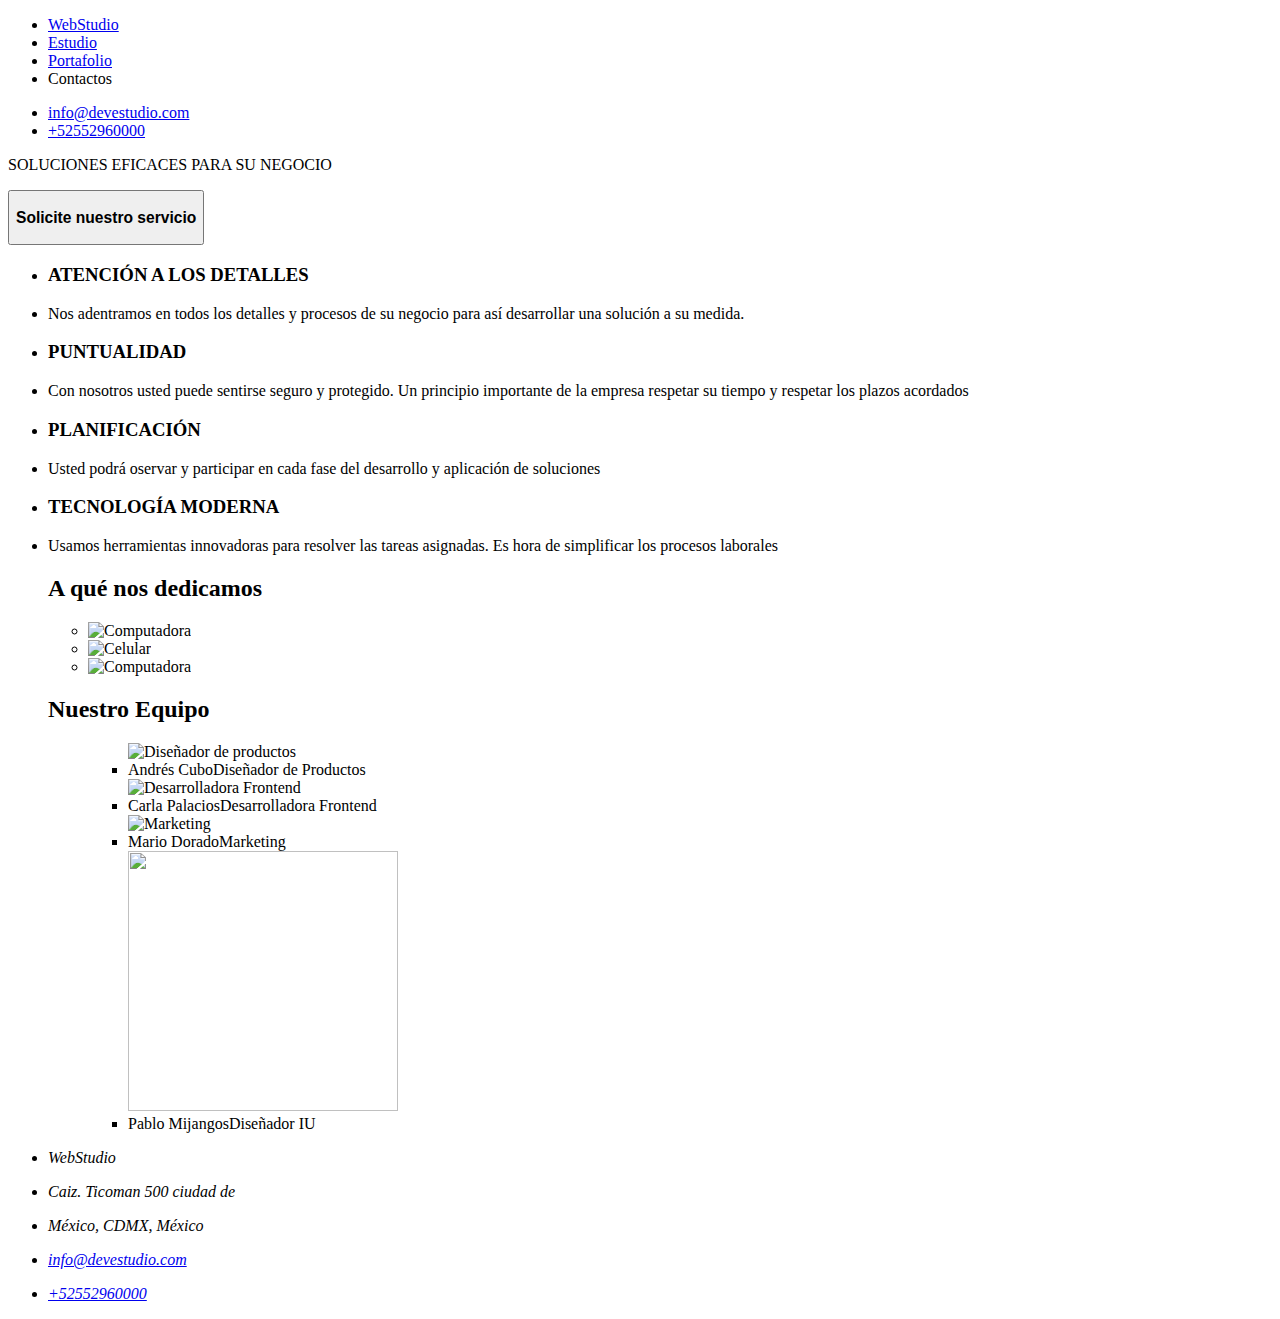
==== index.html @ 3109a626 "Add files via upload" ====
<!DOCTYPE html>
<html lang="es">
  <head>
    <link rel="preconnect" href="https://fonts.googleapis.com" />
    <link rel="preconnect" href="https://fonts.gstatic.com" crossorigin />
    <link
      href="https://fonts.googleapis.com/css2?family=Raleway:ital,wght@0,100;0,200;0,300;0,400;0,500;0,600;0,800;0,900;1,100;1,200;1,300;1,400;1,500;1,600;1,700;1,800;1,900&family=Roboto:ital,wght@0,300;1,100;1,300;1,400;1,500;1,700;1,900&display=swap"
      rel="stylesheet"
    />
    <meta charset="utf-8" />
    <meta http-equiv="X-UA-Compatible" content="IE=edge" />
    <meta name="viewport" content="width=device-width. initial-scale=1.0" />
    <link rel="stylesheet" href="./css/styles.css" />

    <title>T3 Nidia Parra</title>
  </head>
  <body>
    <section class="container navegator-portfolio">
      <nav class="header-page">
        <header>
          <ul class="list navegator">
            <li>
              <a href="index.html" class="custom-items-webstudio">WebStudio</a>
            </li>
            <li>
              <a href="index.html" class="custom-items-estudio">Estudio</a>
            </li>
            <li>
              <a href="portfolio.html" class="header-link-selected">
                Portafolio</a
              >
            </li>
            <li class="text-contact">Contactos</li>
          </ul>
        </header>
      </nav>
      <div>
        <ul class="list navegator">
          <li>
            <a href="mailto:info@devestudio.com" class="header-link-selected"
              >info@devestudio.com</a
            >
          </li>
          <li>
            <a href="tel:+52552960000" class="header-link-selected"
              >+52552960000</a
            >
          </li>
        </ul>
      </div>
    </section>
    <section class="section-banner">
      <p class="text-banner">SOLUCIONES EFICACES PARA SU NEGOCIO</p>
      <button type="button" class="effect-color botton-banner">
        <h3>Solicite nuestro servicio</h3>
      </button>
    </section>

    <main>
      <section class="section container flex-container-row">
        <ul class="list container flex-container-position">
          <li>
            <h3 class="description-charges-name">ATENCIÓN A LOS DETALLES</h3>
          </li>
          <li>
            <p class="description-charges">
              Nos adentramos en todos los detalles y procesos de su negocio para
              así desarrollar una solución a su medida.
            </p>
          </li>
        </ul>
        <ul class="list container flex-container-position">
          <li>
            <h3 class="description-charges-name">PUNTUALIDAD</h3>
          </li>
          <li>
            <p class="description-charges">
              Con nosotros usted puede sentirse seguro y protegido. Un principio
              importante de la empresa respetar su tiempo y respetar los plazos
              acordados
            </p>
          </li>
        </ul>
        <ul class="list container flex-container-position">
          <li>
            <h3 class="description-charges-name">PLANIFICACIÓN</h3>
          </li>
          <li>
            <p class="description-charges">
              Usted podrá oservar y participar en cada fase del desarrollo y
              aplicación de soluciones
            </p>
          </li>
        </ul>
        <ul class="list container flex-container-position">
          <li>
            <h3 class="description-charges-name">TECNOLOGÍA MODERNA</h3>
          </li>
          <li>
            <p class="description-charges">
              Usamos herramientas innovadoras para resolver las tareas
              asignadas. Es hora de simplificar los procesos laborales
            </p>
          </li>
        </ul>
      </section>

      <section class="section-products">
        <ul class="list container flex-container">
          <h2>A qué nos dedicamos</h2>
          <ul class="list flex-container-row">
            <li>
              <img
                src="./images/computer.jpg"
                width="313.16"
                height="313.7"
                alt="Computadora"
              />
            </li>
            <li>
              <img
                src="./images/cell.jpg"
                width="313"
                height="313"
                alt="Celular"
              />
            </li>
            <li>
              <img
                src="./images/tablet.jpg"
                width="313"
                height="313"
                alt="Computadora"
              />
            </li>
          </ul>
        </ul>
      </section>

      <section class="section section-background-members">
        <ul class="list container flex-container">
          <h2>Nuestro Equipo</h2>
          <ul class="list team-container">
            <ul class="list team-member">
              <img
                src="./images/disproducts.jpg"
                width="270"
                height="260"
                alt="Diseñador de productos"
              />
              <li class="team-member-info">
                <span class="team-member-name">Andrés Cubo</span
                ><span class="team-member-position"
                  >Diseñador de Productos</span
                >
              </li>
            </ul>
            <ul class="list team-member">
              <img
                src="./images/frontEnd.jpg"
                width="270"
                height="260"
                alt="Desarrolladora Frontend"
              />
              <li class="team-member-info">
                <span class="team-member-name">Carla Palacios</span
                ><span class="team-member-position"
                  >Desarrolladora Frontend</span
                >
              </li>
            </ul>
            <ul class="list team-member">
              <img
                src="./images/marketing.jpg"
                width="270"
                height="260"
                alt="Marketing"
              />
              <li class="team-member-info">
                <span class="team-member-name">Mario Dorado</span
                ><span class="team-member-position">Marketing</span>
              </li>
            </ul>
            <ul class="list team-member">
              <img src="./images/disIU.jpg" width="270" height="260" alt="" />
              <li class="team-member-info">
                <span class="team-member-name">Pablo Mijangos</span
                ><span class="team-member-position">Diseñador IU </span>
              </li>
            </ul>
          </ul>
        </ul>
      </section>
    </main>

    <footer>
      <address class="text-footer section-background li-footer">
        <ul class="list footer">
          <li>
            <p class="custom-items-webstudio">WebStudio</p>
          </li>
          <li>
            <p class="color-foot-font">Caiz. Ticoman 500 ciudad de</p>
          </li>
          <li>
            <p class="color-foot-font">México, CDMX, México</p>
          </li>
          <li>
            <p>
              <a
                href="mailto:info@devestudio.com"
                class="header-link-selected-hoover"
                >info@devestudio.com</a
              >
            </p>
          </li>
          <li>
            <p>
              <a href="tel:+52552960000" class="header-link-selected-hoover"
                >+52552960000</a
              >
            </p>
          </li>
        </ul>
      </address>
    </footer>
  </body>
</html>
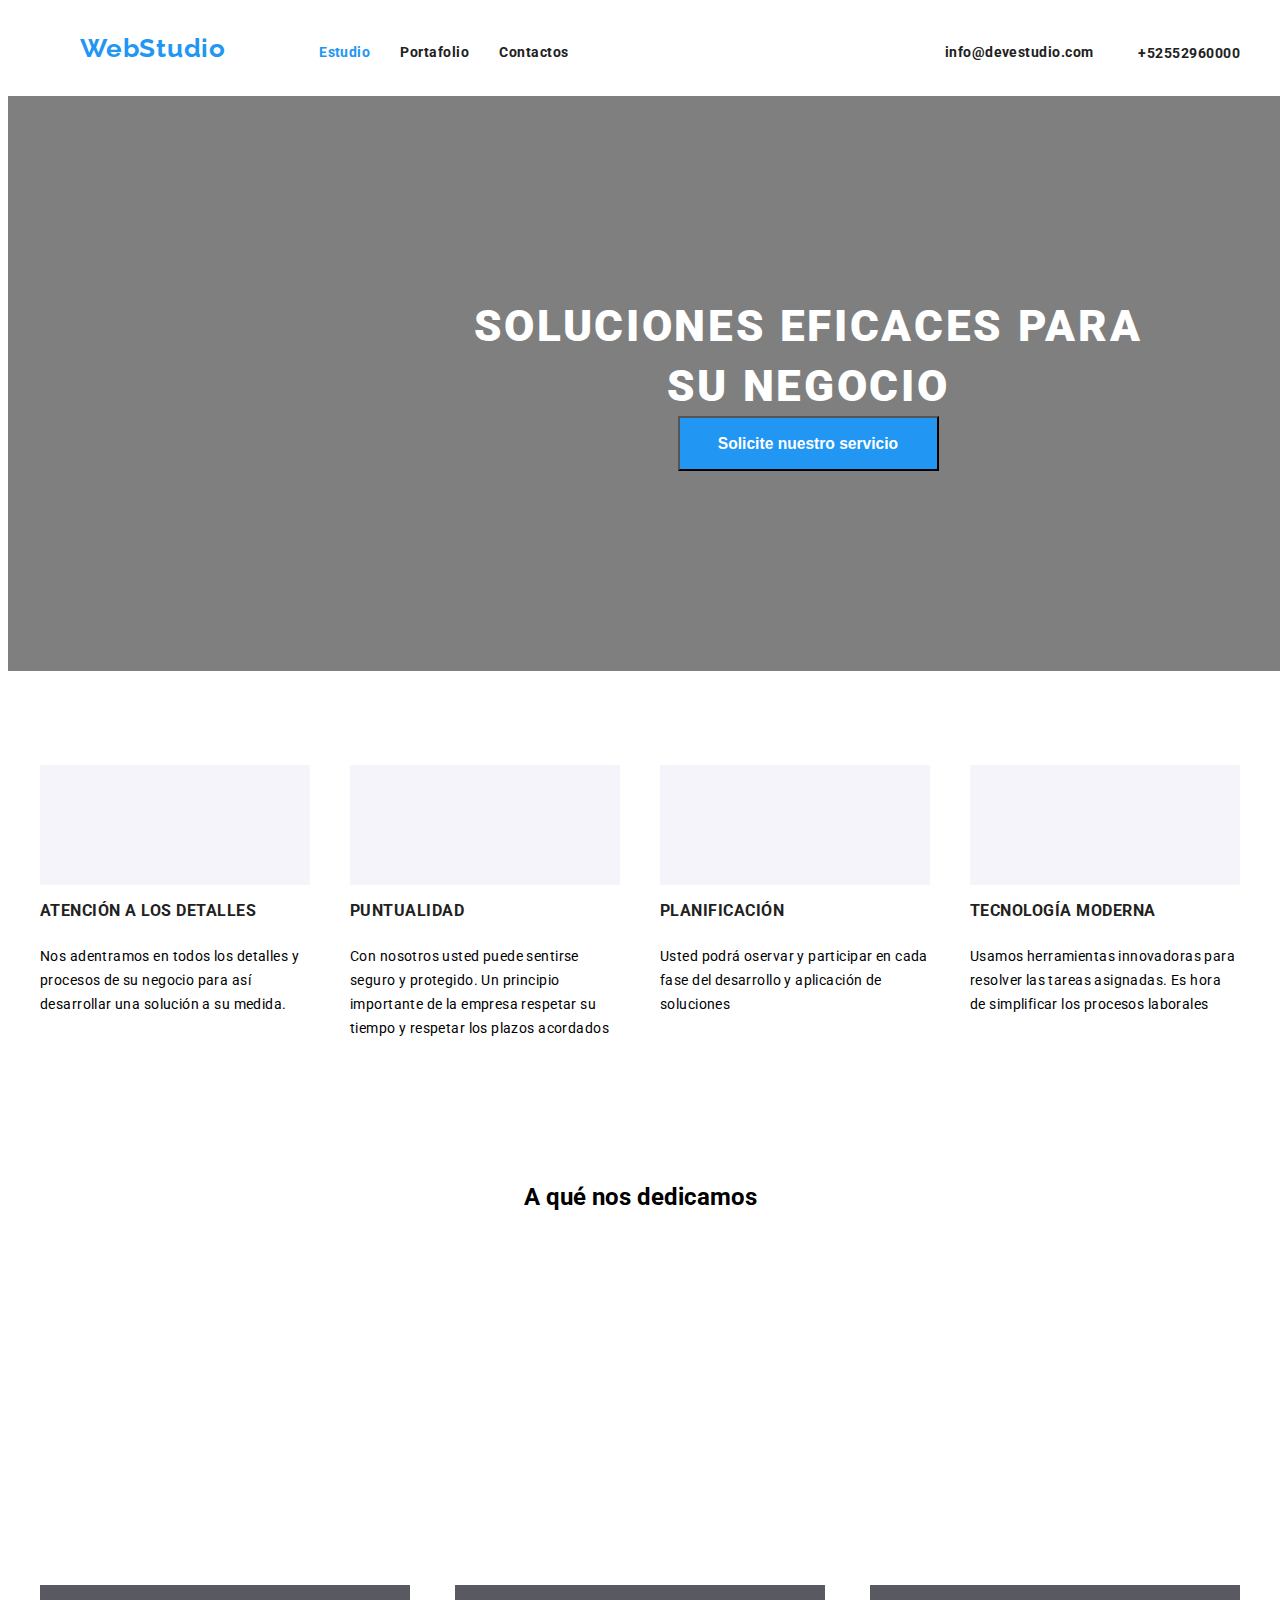
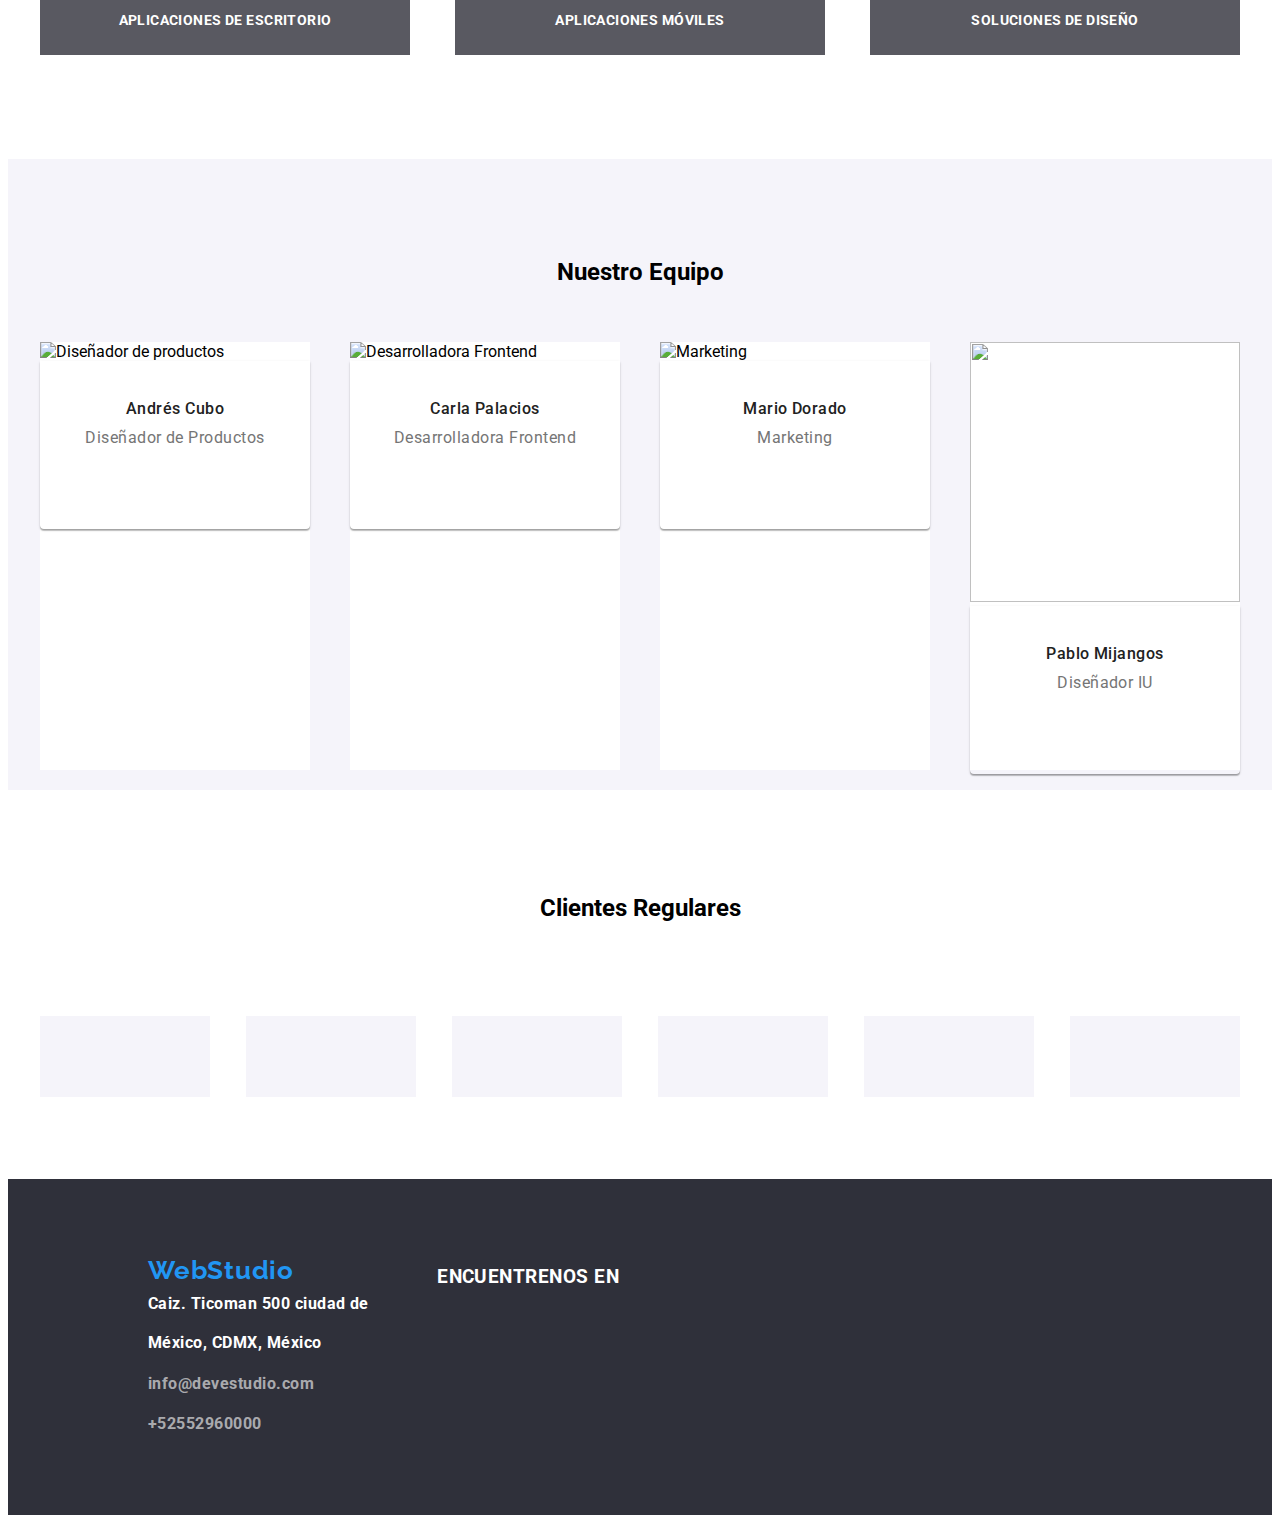
==== commit 1ca1d62c: "Add files via upload" ====
--- a/index.html
+++ b/index.html
@@ -11,17 +11,23 @@
     <meta http-equiv="X-UA-Compatible" content="IE=edge" />
     <meta name="viewport" content="width=device-width. initial-scale=1.0" />
     <link rel="stylesheet" href="./css/styles.css" />
-
-    <title>T3 Nidia Parra</title>
+    <link
+      rel="stylesheet"
+      href="https://cdnjs.cloudflare.com/ajax/libs/modern-normalize/2.0.0/modern-normalize.min.css"
+      integrity="sha512-4xo8blKMVCiXpTaLzQSLSw3KFOVPWhm/TRtuPVc4WG6kUgjH6J03IBuG7JZPkcWMxJ5huwaBpOpnwYElP/m6wg=="
+      crossorigin="anonymous"
+      referrerpolicy="no-referrer"
+    />
+    <title>T4 Nidia Parra</title>
   </head>
   <body>
-    <section class="container navegator-portfolio">
+    <section class="container navegator navegator-portfolio">
       <nav class="header-page">
+        <ul>
+          <a href="index.html" class="custom-items-webstudio">WebStudio</a>
+        </ul>
         <header>
-          <ul class="list navegator">
-            <li>
-              <a href="index.html" class="custom-items-webstudio">WebStudio</a>
-            </li>
+          <ul class="list navegator header-page">
             <li>
               <a href="index.html" class="custom-items-estudio">Estudio</a>
             </li>
@@ -30,35 +36,46 @@
                 Portafolio</a
               >
             </li>
-            <li class="text-contact">Contactos</li>
+            <li><a href="#" class="text-contact">Contactos</a></li>
           </ul>
         </header>
       </nav>
-      <div>
-        <ul class="list navegator">
-          <li>
-            <a href="mailto:info@devestudio.com" class="header-link-selected"
-              >info@devestudio.com</a
-            >
-          </li>
-          <li>
-            <a href="tel:+52552960000" class="header-link-selected"
-              >+52552960000</a
-            >
-          </li>
-        </ul>
-      </div>
+
+      <ul class="list navegator">
+        <li>
+          <svg class="icon-sob">
+            <use href="./images/icons.svg#sobre-activable"></use>
+          </svg><a href="mailto:info@devestudio.com" class="header-link-selected"
+            >info@devestudio.com</a
+          >
+        </li>
+        <li>
+          <svg class="icon-tel">
+            <use href="./images/icons.svg#telfono-inteligente"></use>
+          </svg>
+          <a href="tel:+52552960000" class="header-link-selected"
+            >+52552960000</a
+          >
+        </li>
+      </ul>
     </section>
-    <section class="section-banner">
-      <p class="text-banner">SOLUCIONES EFICACES PARA SU NEGOCIO</p>
-      <button type="button" class="effect-color botton-banner">
-        <h3>Solicite nuestro servicio</h3>
-      </button>
-    </section>
 
     <main>
+      <section class="section-banner">
+        <p class="text-banner">SOLUCIONES EFICACES PARA SU NEGOCIO</p>
+        <button type="button" class="effect-color">
+          <h3>Solicite nuestro servicio</h3>
+        </button>
+      </section>
+
       <section class="section container flex-container-row">
-        <ul class="list container flex-container-position">
+        <ul class="list flex-container-position">
+          <li class="background-section-initial">
+            <svg class="icon-products">
+              <use href="./images/icons.svg#antena-1"></use>
+            </svg>
+          </li>
+
           <li>
             <h3 class="description-charges-name">ATENCIÓN A LOS DETALLES</h3>
           </li>
@@ -69,7 +86,12 @@
             </p>
           </li>
         </ul>
-        <ul class="list container flex-container-position">
+        <ul class="list flex-container-position">
+          <li class="background-section-initial">
+            <svg class="icon-products icon-container-networs"">
+              <use href="./images/icons.svg#reloj-1" ></use>
+            </svg>
+          </li>
           <li>
             <h3 class="description-charges-name">PUNTUALIDAD</h3>
           </li>
@@ -81,7 +103,12 @@
             </p>
           </li>
         </ul>
-        <ul class="list container flex-container-position">
+        <ul class="list flex-container-position">
+          <li class="background-section-initial">
+            <svg class="icon-products">
+              <use href="./images/icons.svg#diagrama-1"></use>
+            </svg>
+          </li>
           <li>
             <h3 class="description-charges-name">PLANIFICACIÓN</h3>
           </li>
@@ -92,7 +119,13 @@
             </p>
           </li>
         </ul>
-        <ul class="list container flex-container-position">
+        <ul class="list flex-container-position">
+          <li class="background-section-initial">
+            <svg class="icon-products">
+              <use href="./images/icons.svg#astronauta-1"></use>
+            </svg>
+          </li>
+
           <li>
             <h3 class="description-charges-name">TECNOLOGÍA MODERNA</h3>
           </li>
@@ -109,35 +142,20 @@
         <ul class="list container flex-container">
           <h2>A qué nos dedicamos</h2>
           <ul class="list flex-container-row">
-            <li>
-              <img
-                src="./images/computer.jpg"
-                width="313.16"
-                height="313.7"
-                alt="Computadora"
-              />
-            </li>
-            <li>
-              <img
-                src="./images/cell.jpg"
-                width="313"
-                height="313"
-                alt="Celular"
-              />
-            </li>
-            <li>
-              <img
-                src="./images/tablet.jpg"
-                width="313"
-                height="313"
-                alt="Computadora"
-              />
+            <li class="img-services1">
+              <h3 class="footer-img-services">APLICACIONES DE ESCRITORIO</h3>
+            </li>
+            <li class="img-services2">
+              <h3 class="footer-img-services">APLICACIONES MÓVILES</h3>
+            </li>
+            <li class="img-services3">
+              <h3 class="footer-img-services">SOLUCIONES DE DISEÑO</h3>
             </li>
           </ul>
         </ul>
       </section>
 
-      <section class="section section-background-members">
+      <section class="section">
         <ul class="list container flex-container">
           <h2>Nuestro Equipo</h2>
           <ul class="list team-container">
@@ -149,10 +167,22 @@
                 alt="Diseñador de productos"
               />
               <li class="team-member-info">
-                <span class="team-member-name">Andrés Cubo</span
-                ><span class="team-member-position"
-                  >Diseñador de Productos</span
-                >
+                <h2 class="team-member-name">Andrés Cubo</h2>
+                <span class="team-member-position">Diseñador de Productos</span>
+                <ul class="list team-member-icon-container">
+                  <svg class="icon-container">
+                    <use href="./images/icons.svg#instagram-2"></use>
+                  </svg>
+                  <svg class="icon-container">
+                    <use href="./images/icons.svg#twiter"></use>
+                  </svg>
+                  <svg class="icon-container">
+                    <use href="./images/icons.svg#facebook-1"></use>
+                  </svg>
+                  <svg class="icon-container">
+                    <use href="./images/icons.svg#linkedin-1"></use>
+                  </svg>
+                </ul>
               </li>
             </ul>
             <ul class="list team-member">
@@ -163,10 +193,24 @@
                 alt="Desarrolladora Frontend"
               />
               <li class="team-member-info">
-                <span class="team-member-name">Carla Palacios</span
-                ><span class="team-member-position"
+                <h2 class="team-member-name">Carla Palacios</h2>
+                <span class="team-member-position"
                   >Desarrolladora Frontend</span
                 >
+                <ul class="list team-member-icon-container">
+                  <svg class="icon-container">
+                    <use href="./images/icons.svg#instagram-2"></use>
+                  </svg>
+                  <svg class="icon-container">
+                    <use href="./images/icons.svg#twiter"></use>
+                  </svg>
+                  <svg class="icon-container">
+                    <use href="./images/icons.svg#facebook-1"></use>
+                  </svg>
+                  <svg class="icon-container">
+                    <use href="./images/icons.svg#linkedin-1"></use>
+                  </svg>
+                </ul>
               </li>
             </ul>
             <ul class="list team-member">
@@ -177,50 +221,128 @@
                 alt="Marketing"
               />
               <li class="team-member-info">
-                <span class="team-member-name">Mario Dorado</span
-                ><span class="team-member-position">Marketing</span>
+                <h2 class="team-member-name">Mario Dorado</h2>
+                <span class="team-member-position">Marketing</span>
+                <ul class="list team-member-icon-container">
+                  <svg class="icon-container">
+                    <use href="./images/icons.svg#instagram-2"></use>
+                  </svg>
+                  <svg class="icon-container">
+                    <use href="./images/icons.svg#twiter"></use>
+                  </svg>
+                  <svg class="icon-container">
+                    <use href="./images/icons.svg#facebook-1"></use>
+                  </svg>
+                  <svg class="icon-container">
+                    <use href="./images/icons.svg#linkedin-1"></use>
+                  </svg>
+                </ul>
               </li>
             </ul>
             <ul class="list team-member">
               <img src="./images/disIU.jpg" width="270" height="260" alt="" />
               <li class="team-member-info">
-                <span class="team-member-name">Pablo Mijangos</span
-                ><span class="team-member-position">Diseñador IU </span>
+                <h2 class="team-member-name">Pablo Mijangos</h2>
+                <span class="team-member-position">Diseñador IU </span>
+                <ul class="list team-member-icon-container">
+                  <svg class="icon-container">
+                    <use href="./images/icons.svg#instagram-2"></use>
+                  </svg>
+                  <svg class="icon-container">
+                    <use href="./images/icons.svg#twiter"></use>
+                  </svg>
+                  <svg class="icon-container">
+                    <use href="./images/icons.svg#facebook-1"></use>
+                  </svg>
+                  <svg class="icon-container">
+                    <use href="./images/icons.svg#linkedin-1"></use>
+                  </svg>
+                </ul>
               </li>
             </ul>
           </ul>
         </ul>
       </section>
+
+      <section class="section-customers">
+        <ul class="list container">
+          <h2>Clientes Regulares</h2>
+          <ul class="list regular-customers">
+            <li class="background-section-customers">
+              <svg class="icon-customers">
+                <use href="./images/icons.svg#Cliente-1"></use>
+              </svg>
+            </li>
+            <li class="background-section-customers">
+              <svg class="icon-customers">
+                <use href="./images/icons.svg#Cliente-2"></use>
+              </svg>
+            </li>
+            <li class="background-section-customers">
+              <svg class="icon-customers">
+                <use href="./images/icons.svg#Cliente-3"></use>
+              </svg>
+            </li>
+            <li class="background-section-customers">
+              <svg class="icon-customers">
+                <use href="./images/icons.svg#Cliente-4"></use>
+              </svg>
+            </li>
+            <li class="background-section-customers">
+              <svg class="icon-customers">
+                <use href="./images/icons.svg#Cliente-5"></use>
+              </svg>
+            </li>
+            <li class="background-section-customers"">
+              <svg class="icon-customers">
+                <use href="./images/icons.svg#Cliente-6"></use>
+              </svg>
+            </li>
+          </ul>
+        </ul>
+      </section>
     </main>
 
-    <footer>
-      <address class="text-footer section-background li-footer">
-        <ul class="list footer">
-          <li>
-            <p class="custom-items-webstudio">WebStudio</p>
-          </li>
-          <li>
-            <p class="color-foot-font">Caiz. Ticoman 500 ciudad de</p>
-          </li>
-          <li>
-            <p class="color-foot-font">México, CDMX, México</p>
-          </li>
-          <li>
-            <p>
-              <a
-                href="mailto:info@devestudio.com"
-                class="header-link-selected-hoover"
-                >info@devestudio.com</a
-              >
-            </p>
-          </li>
-          <li>
-            <p>
-              <a href="tel:+52552960000" class="header-link-selected-hoover"
-                >+52552960000</a
-              >
-            </p>
-          </li>
+    <footer class="section-background">
+      <address class="flex-container-footer">
+        <ul class="text-footer flex-container-position-footer">
+          <a class="custom-items-webstudio">WebStudio</a>
+          <div class="section-footer">
+            <a class="color-foot-font text-footer"
+              >Caiz. Ticoman 500 ciudad de</a
+            >
+
+            <a class="color-foot-font text-footer">México, CDMX, México</a>
+
+            <a
+              href="mailto:info@devestudio.com"
+              class="header-link-selected-hoover text-footer"
+              >info@devestudio.com</a
+            >
+
+            <a
+              href="tel:+52552960000"
+              class="header-link-selected-hoover text-footer"
+              >+52552960000</a
+            >
+          </div>
+        </ul>
+        <ul class="list text-footer footer-network">
+          <h3 class="color-foot-font">ENCUENTRENOS EN</h3>
+          <div class="footer-network-row">
+            <svg class="icon-container">
+              <use href="./images/icons.svg#instagram-2"></use>
+            </svg>
+            <svg class="icon-container">
+              <use href="./images/icons.svg#twiter"></use>
+            </svg>
+            <svg class="icon-container">
+              <use href="./images/icons.svg#facebook-1"></use>
+            </svg>
+            <svg class="icon-container">
+              <use href="./images/icons.svg#linkedin-1"></use>
+            </svg>
+          </div>
         </ul>
       </address>
     </footer>
--- a/css/styles.css
+++ b/css/styles.css
@@ -0,0 +1,636 @@
+:root {
+  --primary-color: rgba(47, 48, 58, 1);
+  --text-paragraph: rgba(117, 117, 117, 1);
+  --text-subtitle1: rgba(33, 33, 33, 1);
+  --color-hover: rgba(33, 150, 243, 1);
+  --boton-background: rgba(245, 244, 250, 1);
+  --color-text: #ffffff;
+  --color-text-foot: rgba(255, 255, 255, 0.6);
+}
+
+body {
+  font-family: "Roboto", sans-serif;
+  background-color: var(--color-background);
+  overflow-x: hidden;
+}
+
+.list {
+  list-style: none;
+  margin: 0;
+  padding: 0;
+}
+.icon-products {
+  display: flex;
+  width: 70px;
+  height: 70px;
+}
+
+.icon {
+  width: 20px;
+  height: 20px;
+}
+
+.background-section-initial {
+  display: flex;
+  width: 270px;
+  height: 120px;
+  background-color: rgba(245, 244, 250, 1);
+  justify-content: center;
+  align-items: center;
+}
+
+.section-button-portfolio {
+  display: flex;
+  flex-direction: row;
+  justify-content: center;
+  align-items: center;
+  gap: 20px;
+  margin: 106px 0 50px 0;
+}
+.button-portfolio {
+  border: none;
+  padding: 8px;
+  font-weight: 500;
+  font-size: 16px;
+  border-radius: 4px;
+  font-style: normal;
+  letter-spacing: 0.03em;
+  line-height: 18px;
+  font-weight: bold;
+  color: var(--text-subtitle1);
+}
+.button-portfolio:hover {
+  box-shadow: 0px 1px 3px rgba(0, 0, 0, 0.12), 0px 1px 1px rgba(0, 0, 0, 0.14),
+    0px 2px 1px rgba(0, 0, 0, 0.2);
+}
+
+.effect-color-button {
+  cursor: pointer;
+  background-color: var(--color-hover);
+  color: var(--text-subtitle1);
+  font-size: 16px;
+  color: black;
+}
+.effect-color-button:hover {
+  border: none;
+  border-radius: 4px;
+  background-color: var(--text-paragraph);
+  box-shadow: 0px 1px 3px rgba(0, 0, 0, 0.12), 0px 1px 1px rgba(0, 0, 0, 0.14),
+    0px 2px 1px rgba(0, 0, 0, 0.2);
+}
+
+.custom-items {
+  color: var(--color-hover);
+  text-decoration: none;
+  cursor: pointer;
+  font-weight: 500px;
+  font-size: 14px;
+  letter-spacing: 2%;
+}
+
+.custom-items:hover {
+  color: var(--color-text);
+  color: var(--text-subtitle1);
+}
+
+.custom-items:focus {
+  color: var(--color-hover);
+}
+
+.custom-items-estudio {
+  color: var(--color-hover);
+  text-decoration: none;
+  cursor: pointer;
+  font-weight: 500px;
+  font-size: 14px;
+  letter-spacing: 2%;
+}
+
+.custom-items-estudio:hover {
+  color: var(--color-text);
+  color: var(--text-subtitle1);
+}
+
+.custom-items-estudio:focus {
+  color: var(--color-hover);
+}
+
+.custom-items-webstudio {
+  color: var(--color-hover);
+  text-decoration: none;
+  cursor: pointer;
+  font-family: raleway;
+  font-weight: 700;
+  font-size: 26px;
+  line-height: 31px;
+  letter-spacing: 0.03em;
+  margin: 0 93px 0 0;
+}
+
+.text-h3-caption {
+  width: 270px;
+
+  color: var(--text-subtitle1);
+  font-weight: 700;
+}
+
+.text-h3-menu {
+  text-align: center;
+  color: var(--text-subtitle1);
+  font-weight: 500;
+  font-size: 16px;
+}
+
+.p-text {
+  color: var(--text-paragraph);
+  padding-left: 24px;
+  font-style: normal;
+  font-weight: 400;
+  font-size: 18px;
+  line-height: 30px;
+  letter-spacing: 0.03em;
+}
+
+.p-text-name-orleands {
+  padding-left: 24px;
+  font-style: normal;
+  font-weight: 700;
+  font-size: 15px;
+  line-height: 36px;
+  letter-spacing: 0.06em;
+  color: #212121;
+}
+.p-text-name {
+  padding-left: 18px;
+  font-style: normal;
+  font-weight: 700;
+  font-size: 18px;
+  line-height: 36px;
+  letter-spacing: 0.06em;
+  color: #212121;
+}
+
+.color-foot-font {
+  color: var(--color-text);
+  padding-bottom: 4px;
+}
+
+.header-link-selected {
+  color: var(--text-subtitle1);
+  text-decoration: none;
+  font-weight: 500px;
+  font-size: 14px;
+  letter-spacing: 2%;
+}
+
+.header-link-selected:hover {
+  color: var(--color-hover);
+  text-decoration: none;
+}
+
+.section-banner {
+  display: flex;
+  flex-direction: column;
+  justify-content: center;
+  align-items: center;
+  background-image: linear-gradient(rgba(0, 0, 0, 0.5), rgba(0, 0, 0, 0.5)),
+    url(../images/banner.jpg);
+  width: 1600px;
+}
+
+.img-services1 {
+  display: flex;
+  width: 370px;
+  height: 294px;
+  background-image: url(../images/computer.jpg);
+  vertical-align: text-bottom;
+  bottom: 0;
+}
+.img-services2 {
+  width: 370px;
+  height: 294px;
+  background-image: url(../images/cell.jpg);
+}
+
+.img-services3 {
+  width: 370px;
+  height: 294px;
+  background-image: url(../images/tablet.jpg);
+}
+
+.footer-img-services {
+  display: flex;
+  width: 370px;
+  height: 70px;
+  text-align: center;
+  background-color: rgba(47, 48, 58, 0.8);
+  color: var(--color-text);
+  align-items: center;
+  font-size: 14px;
+  font-weight: 700px;
+  line-height: 16.41px;
+  letter-spacing: 0.03em;
+  justify-content: center;
+  border-color: red solid 1px;
+  margin-top: 224px;
+}
+
+.image-banner {
+  opacity: 0.5;
+}
+
+.text-banner {
+  width: 696px;
+  font-style: normal;
+  line-height: 60px;
+  font-weight: 900;
+  text-align: center;
+  font-size: 44px;
+  letter-spacing: 0.06em;
+  color: var(--color-text);
+  margin: 200px 0 0 0;
+}
+
+.effect-color {
+  background-color: var(--color-hover);
+  color: var(--color-text);
+  width: 261px;
+  margin-bottom: 200px;
+  text-align: center;
+  order: none;
+  cursor: pointer;
+}
+
+.effect-color:hover {
+  color: var(--text-subtitle1);
+  background-color: var(--color-hover);
+  border: none;
+}
+
+.navegator {
+  display: flex;
+  flex-direction: row;
+  align-items: center;
+  flex-wrap: wrap;
+  justify-content: space-between;
+  text-decoration: none;
+  line-height: 3.5em;
+  font-size: 16px;
+  font-weight: 700;
+  line-height: 19px;
+  letter-spacing: 0.03em;
+  gap: 30px;
+}
+.li-line {
+  text-decoration: none;
+}
+
+.li-line:hover {
+  opacity: 0.5;
+}
+
+.navegator-contact {
+  display: flex;
+  flex-direction: row;
+  align-items: center;
+  justify-content: space-between;
+  line-height: 3.5em;
+  font-size: 16px;
+  font-weight: 700;
+  letter-spacing: 0.03em;
+  gap: 10px;
+}
+
+.navegator-portfolio {
+  display: flex;
+  flex-direction: row;
+  align-items: center;
+  justify-content: space-between;
+  line-height: 3.5em;
+  font-size: 16px;
+  font-weight: 700;
+  letter-spacing: 0.03em;
+  gap: 40px;
+  width: 1600px;
+}
+
+.line {
+  border: 1px solid #ececec;
+  margin: 0 auto;
+}
+
+.navegator-header {
+  display: flex;
+  flex-wrap: nowrap;
+  flex-direction: row;
+  gap: 8px;
+}
+
+.border-target {
+  box-shadow: 0px 1px 3px rgba(0, 0, 0, 0.12), 0px 1px 1px rgba(0, 0, 0, 0.14),
+    0px 2px 1px rgba(0, 0, 0, 0.2);
+  text-decoration: none;
+}
+
+.border-container {
+  border-bottom: 1px solid var(--boton-background);
+}
+
+h2 {
+  text-align: center;
+  margin: 10px;
+}
+
+.section-products {
+  background: var(--color-text);
+  display: flex;
+  align-items: center;
+  justify-content: space-between;
+  padding: 10px;
+  line-height: 19px;
+}
+
+.section-details {
+  background: var(--color-text);
+  display: flex;
+  align-items: center;
+  padding: 10px;
+  line-height: 19px;
+}
+
+.section-background-members {
+  background: #e5e5e5;
+}
+
+.section {
+  display: flex;
+  align-items: baseline;
+  padding-bottom: 20px;
+  line-height: 19px;
+  margin-top: 94px;
+  background-color: rgba(245, 244, 250, 1);
+}
+
+.section-customers {
+  display: flex;
+  align-items: space-between;
+  margin-top: 94px;
+}
+
+.container {
+  width: 1200px;
+  margin: 0 auto;
+}
+
+.container-portfolio {
+  margin-top: 76px;
+}
+
+.flex-container-row {
+  display: flex;
+  flex-direction: row;
+  background: white;
+  justify-content: space-between;
+  margin-top: 94px;
+}
+
+.flex-container-footer {
+  display: flex;
+  flex-direction: row;
+}
+
+.regular-customers {
+  display: flex;
+  margin-top: 94px;
+  height: 81px;
+  gap: 36px;
+  border-radius: rgba(175, 177, 184, 1) 4px;
+  justify-content: space-between;
+}
+.background-section-customers {
+  display: flex;
+  width: 170px;
+  height: 81px;
+  background-color: rgba(245, 244, 250, 1);
+  justify-content: center;
+  align-items: center;
+}
+
+.icon-customers {
+  width: 106px;
+  height: 52.86px;
+  fill: #afb1b8;
+}
+.icon-customers:hover {
+  cursor: pointer;
+  fill: #2196f3;
+}
+.icon-tel {
+  width: 10px;
+  height: 16px;
+  fill: #afb1b8;
+}
+.icon-tel:hover {
+  fill: #2196f3;
+}
+
+.icon-sob {
+  width: 16px;
+  height: 12px;
+  fill: #afb1b8;
+}
+
+.icon-sob:hover {
+  fill: #2196f3;
+}
+
+.flex-container-position {
+  display: flex;
+  flex-direction: column;
+  width: 270px;
+  justify-content: space-between;
+}
+
+.flex-container-position-footer {
+  display: flex;
+  flex-direction: column;
+  justify-content: flex-start;
+  margin-left: 100px;
+}
+
+.flex-container {
+  display: flex;
+  flex-direction: column;
+  justify-content: space-between;
+  gap: 50px;
+  margin-top: 94px;
+}
+
+.team-container {
+  display: flex;
+  justify-content: space-between;
+  width: 100%;
+}
+
+.team-member {
+  height: 428px;
+  width: 270px;
+  background: #ffffff;
+}
+
+.description-charges-name {
+  font-size: 16px;
+  font-weight: 700;
+  line-height: 19px;
+  letter-spacing: 0.03em;
+  color: var(--text-subtitle1);
+  margin-bottom: 10px;
+}
+
+.description-charges {
+  font-style: normal;
+  font-weight: 400;
+  font-size: 14px;
+  line-height: 24px;
+  text-align: left;
+  letter-spacing: 0.03em;
+  color: --(--text-paragraph);
+}
+
+.text-contact {
+  color: var(--text-subtitle1);
+  text-decoration: none;
+  font-weight: 500px;
+  font-size: 14px;
+  letter-spacing: 2%;
+}
+
+.team-member-info {
+  display: flex;
+  height: 168px;
+  flex-direction: column;
+  justify-content: center;
+  align-items: center;
+  box-shadow: 0px 1px 3px rgba(0, 0, 0, 0.12), 0px 1px 1px rgba(0, 0, 0, 0.14),
+    0px 2px 1px rgba(0, 0, 0, 0.2);
+  border-radius: 0px 0px 4px 4px;
+}
+
+.team-member-name {
+  font-size: 16px;
+  font-weight: 500;
+  line-height: 19px;
+  letter-spacing: 0.03em;
+  text-align: center;
+  color: #212121;
+  margin-bottom: 10px;
+}
+
+.team-member-position {
+  font-style: normal;
+  font-weight: 400;
+  font-size: 16px;
+  line-height: 19px;
+  text-align: center;
+  letter-spacing: 0.03em;
+  color: #757575;
+  /* margin-bottom: 16px; */
+}
+
+.team-member-icon-container {
+  display: flex;
+  gap: 10px;
+  justify-content: center;
+}
+
+.icon-container-contacto {
+  width: 44px;
+  display: flex;
+  align-items: center;
+  justify-content: center;
+  padding: 0;
+  margin: 0;
+}
+
+.icon-container:hover {
+  background: #2196f3;
+}
+
+.icon-container img {
+  max-height: 20px;
+  max-width: 20px;
+}
+
+.icon-container {
+  height: 44px;
+  width: 44px;
+  display: flex;
+  align-items: center;
+  justify-content: center;
+  border-radius: 50%;
+  /* background: white; */
+  padding: 5px;
+}
+
+.text-footer {
+  font-style: normal;
+  font-weight: 700;
+  font-size: 16px;
+  line-height: 19px;
+  text-align: left;
+  letter-spacing: 0.03em;
+  margin-bottom: 16px;
+  gap: 8px;
+}
+
+.header-link-selected-hoover {
+  color: var(--color-text-foot);
+  text-decoration: none;
+  line-height: 24px;
+}
+
+.header-link-selected-hoover:hover {
+  color: var(--color-hover);
+  text-decoration: none;
+  line-height: 24px;
+}
+
+.header-page {
+  display: flex;
+  flex-direction: row;
+  align-items: center;
+}
+
+.section-footer {
+  display: flex;
+  flex-direction: column;
+  color: var(--color-text-foot);
+  margin-bottom: 47px;
+}
+
+.section-background {
+  display: flex;
+  flex-direction: column;
+  justify-content: left;
+  background-color: var(--primary-color);
+  font-style: normal;
+  padding-top: 60px;
+  margin-top: 82px;
+  gap: 20px;
+}
+
+.footer {
+  padding-bottom: 47px;
+}
+
+.footer-network {
+  display: flex;
+  flex-direction: column;
+  justify-content: flex-start;
+  margin-left: 50px;
+  margin-top: 10px;
+}
+.footer-network-row {
+  display: flex;
+  flex-direction: row;
+}
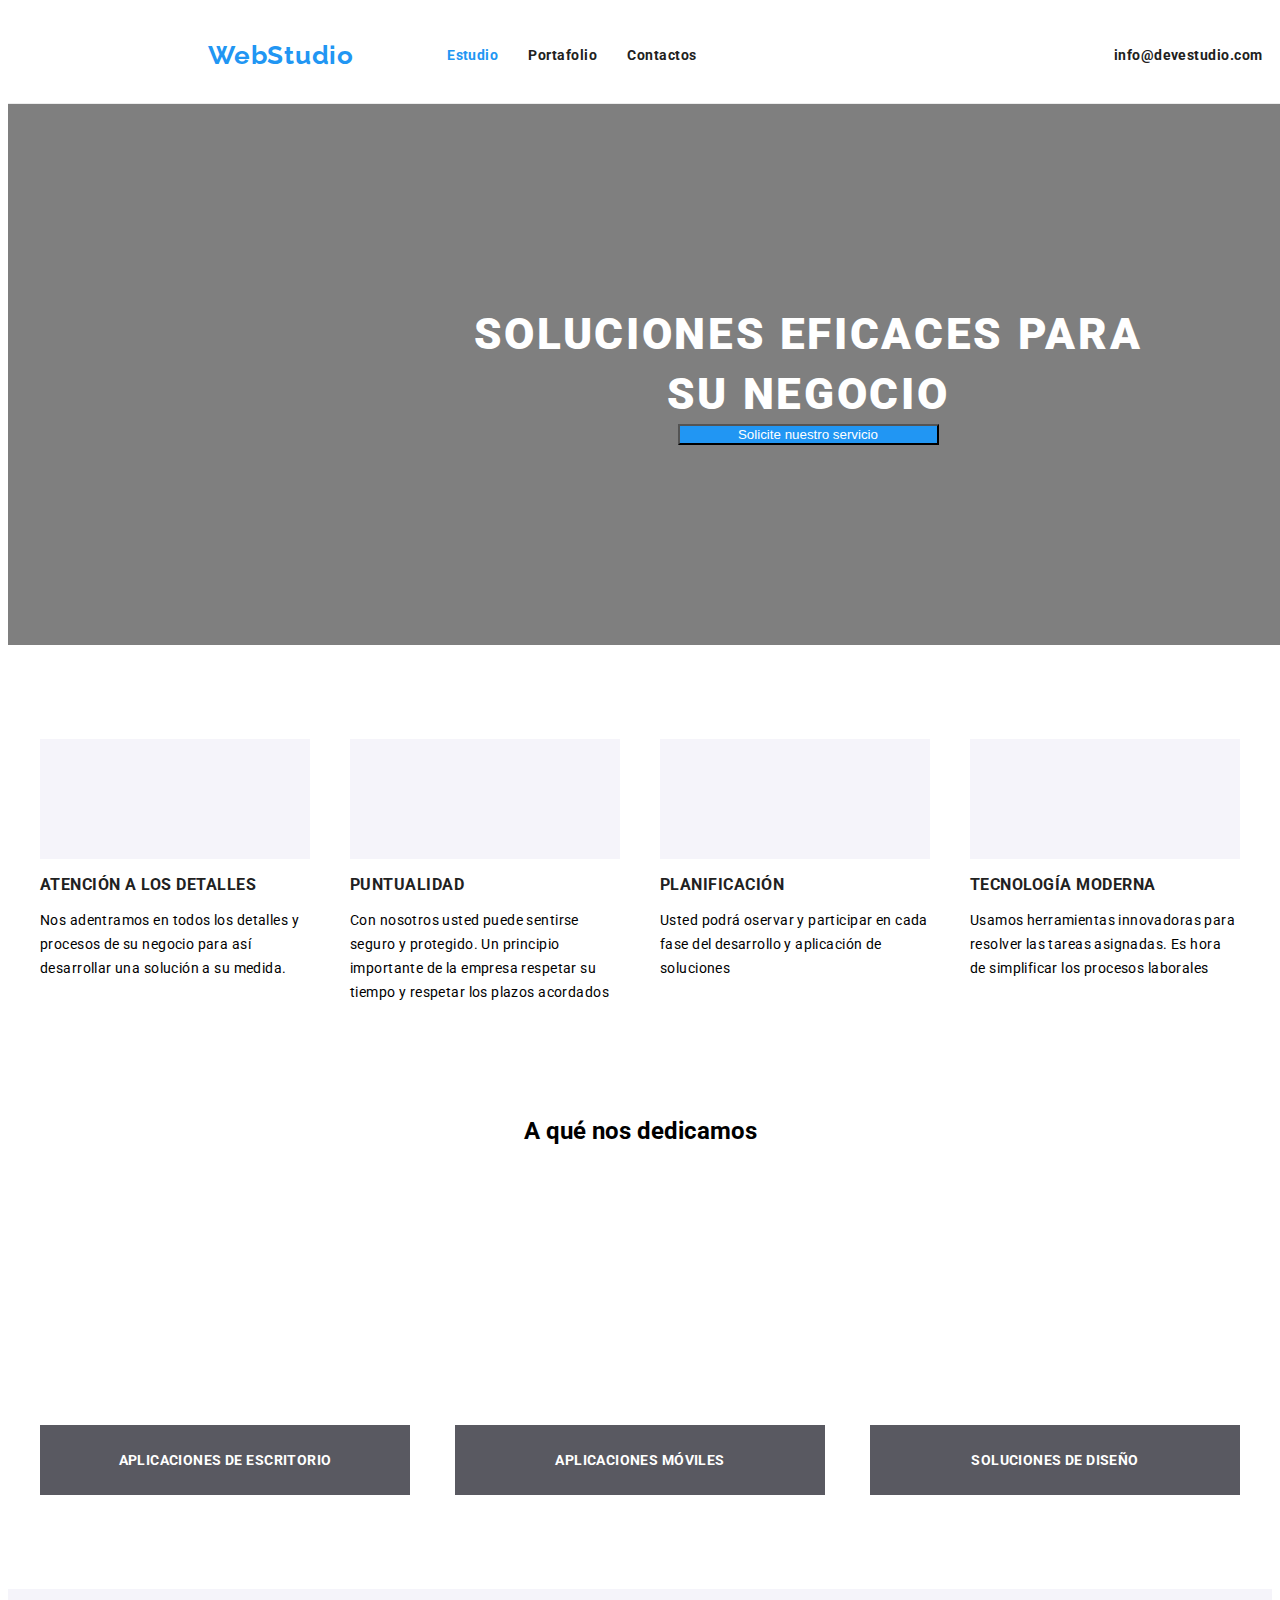
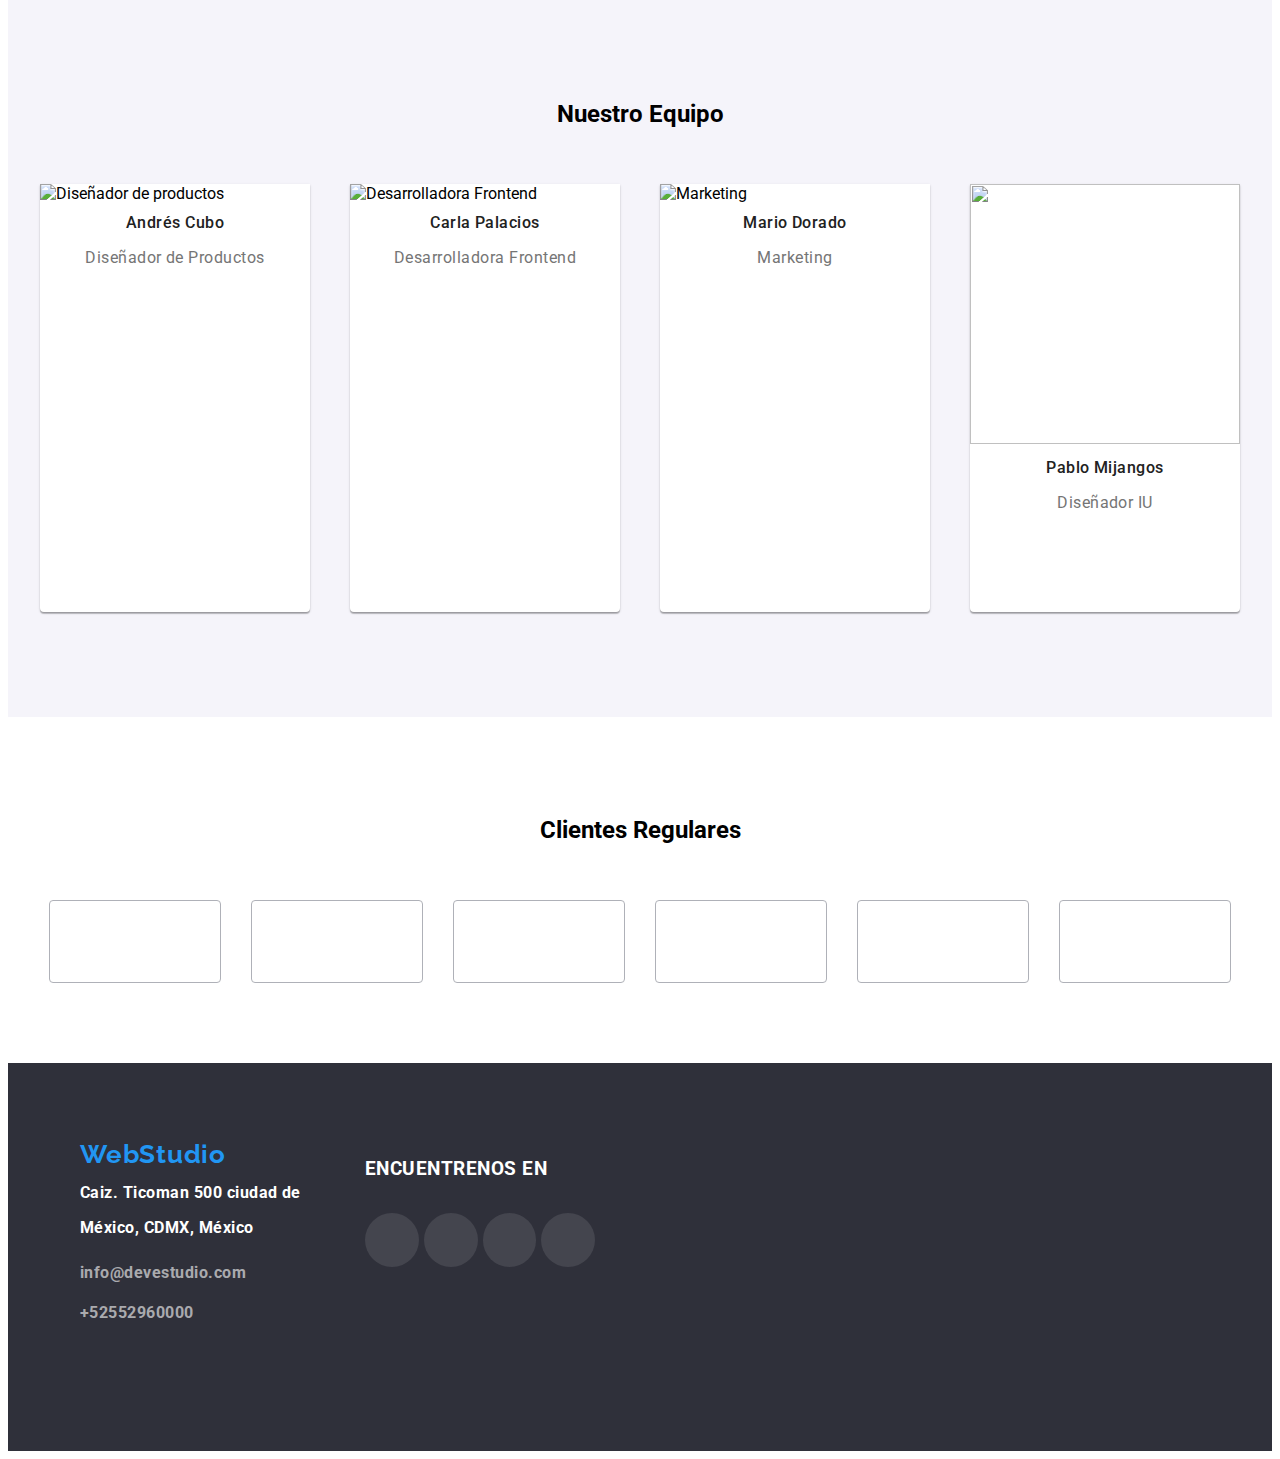
==== commit c3074a37: "Add files via upload" ====
--- a/index.html
+++ b/index.html
@@ -21,115 +21,90 @@
     <title>T4 Nidia Parra</title>
   </head>
   <body>
-    <section class="container navegator navegator-portfolio">
-      <nav class="header-page">
-        <ul>
-          <a href="index.html" class="custom-items-webstudio">WebStudio</a>
-        </ul>
-        <header>
-          <ul class="list navegator header-page">
-            <li>
+    <header class="header">
+      <nav class="container navegator">          
+          <ul class="list header-page">
+            <a href="index.html" class="custom-items-webstudio">WebStudio</a>
+            <li class="navegator header-page">
               <a href="index.html" class="custom-items-estudio">Estudio</a>
-            </li>
-            <li>
+            
+            
               <a href="portfolio.html" class="header-link-selected">
                 Portafolio</a
               >
-            </li>
-            <li><a href="#" class="text-contact">Contactos</a></li>
-          </ul>
-        </header>
-      </nav>
-
-      <ul class="list navegator">
-        <li>
-          <svg class="icon-sob">
-            <use href="./images/icons.svg#sobre-activable"></use>
-          </svg><a href="mailto:info@devestudio.com" class="header-link-selected"
-            >info@devestudio.com</a
-          >
-        </li>
-        <li>
-          <svg class="icon-tel">
-            <use href="./images/icons.svg#telfono-inteligente"></use>
-          </svg>
-          <a href="tel:+52552960000" class="header-link-selected"
-            >+52552960000</a
-          >
-        </li>
-      </ul>
-    </section>
+            
+            <a href="#" class="text-contact">Contactos</a>
+          </li>
+          </ul>
+          <ul class="list">
+            <li class="navegator">
+              
+              <a href="mailto:info@devestudio.com" class="header-link-selected"
+                > <svg class="icon-sob">
+                  <use href="./images/icons.svg#sobre-activable"></use></svg>  info@devestudio.com</a
+              >
+              
+              <a href="tel:+52552960000" class="header-link-selected"
+                ><svg class="icon-tel">
+                  <use href="./images/icons.svg#telfono-inteligente"></use>
+                </svg>  +52552960000</a
+              >
+            </li>
+          </ul>
+         </nav>      
+    </header>
 
     <main>
       <section class="section-banner">
         <p class="text-banner">SOLUCIONES EFICACES PARA SU NEGOCIO</p>
         <button type="button" class="effect-color">
-          <h3>Solicite nuestro servicio</h3>
+          Solicite nuestro servicio
         </button>
       </section>
 
-      <section class="section container flex-container-row">
-        <ul class="list flex-container-position">
-          <li class="background-section-initial">
-            <svg class="icon-products">
-              <use href="./images/icons.svg#antena-1"></use>
-            </svg>
-          </li>
-
+      <section class="section">
+        <ul class="container list flex-container-row">
           <li>
+            <svg class="background-section-initial">
+              <use href="./images/icons.svg#antena-1 " class="icon.products" ></use>
+            </svg>   
             <h3 class="description-charges-name">ATENCIÓN A LOS DETALLES</h3>
-          </li>
-          <li>
+          
             <p class="description-charges">
               Nos adentramos en todos los detalles y procesos de su negocio para
               así desarrollar una solución a su medida.
             </p>
           </li>
-        </ul>
-        <ul class="list flex-container-position">
-          <li class="background-section-initial">
-            <svg class="icon-products icon-container-networs"">
-              <use href="./images/icons.svg#reloj-1" ></use>
-            </svg>
-          </li>
+        
           <li>
+            <svg class="background-section-initial icon-products">
+              <use class="icon-products" href="./images/icons.svg#reloj-1" ></use>
+            </svg>
             <h3 class="description-charges-name">PUNTUALIDAD</h3>
-          </li>
-          <li>
             <p class="description-charges">
               Con nosotros usted puede sentirse seguro y protegido. Un principio
               importante de la empresa respetar su tiempo y respetar los plazos
               acordados
             </p>
           </li>
-        </ul>
-        <ul class="list flex-container-position">
-          <li class="background-section-initial">
-            <svg class="icon-products">
+      
+          <li>
+            <svg class="icon-products background-section-initial">
               <use href="./images/icons.svg#diagrama-1"></use>
             </svg>
-          </li>
-          <li>
             <h3 class="description-charges-name">PLANIFICACIÓN</h3>
-          </li>
-          <li>
             <p class="description-charges">
               Usted podrá oservar y participar en cada fase del desarrollo y
               aplicación de soluciones
             </p>
           </li>
-        </ul>
-        <ul class="list flex-container-position">
-          <li class="background-section-initial">
-            <svg class="icon-products">
+      
+  
+          <li>
+            <svg class="icon-products background-section-initial">
               <use href="./images/icons.svg#astronauta-1"></use>
             </svg>
-          </li>
-
-          <li>
             <h3 class="description-charges-name">TECNOLOGÍA MODERNA</h3>
-          </li>
-          <li>
             <p class="description-charges">
               Usamos herramientas innovadoras para resolver las tareas
               asignadas. Es hora de simplificar los procesos laborales
@@ -138,8 +113,8 @@
         </ul>
       </section>
 
-      <section class="section-products">
-        <ul class="list container flex-container">
+      <section class="section section-products">
+        <div class="list container flex-container">
           <h2>A qué nos dedicamos</h2>
           <ul class="list flex-container-row">
             <li class="img-services1">
@@ -152,120 +127,116 @@
               <h3 class="footer-img-services">SOLUCIONES DE DISEÑO</h3>
             </li>
           </ul>
-        </ul>
-      </section>
-
-      <section class="section">
-        <ul class="list container flex-container">
+        </div>
+      </section>
+
+      <section class="section background-section-team">
+        <div class="container flex-container">
           <h2>Nuestro Equipo</h2>
-          <ul class="list team-container">
-            <ul class="list team-member">
+          <ul class="list container team-container">
+            <li class="team-member">
               <img
                 src="./images/disproducts.jpg"
                 width="270"
                 height="260"
                 alt="Diseñador de productos"
               />
-              <li class="team-member-info">
                 <h2 class="team-member-name">Andrés Cubo</h2>
-                <span class="team-member-position">Diseñador de Productos</span>
-                <ul class="list team-member-icon-container">
-                  <svg class="icon-container">
+                <p class="team-member-position">Diseñador de Productos</p>
+                <div class="list team-member-icon-container">
+                  <svg class="icon-container icon-networks">
                     <use href="./images/icons.svg#instagram-2"></use>
                   </svg>
-                  <svg class="icon-container">
+                  <svg class="icon-container icon-networks">
                     <use href="./images/icons.svg#twiter"></use>
                   </svg>
-                  <svg class="icon-container">
+                  <svg class="icon-container icon-networks">
                     <use href="./images/icons.svg#facebook-1"></use>
                   </svg>
-                  <svg class="icon-container">
+                  <svg class="icon-container icon-networks">
                     <use href="./images/icons.svg#linkedin-1"></use>
                   </svg>
-                </ul>
+                </div>
               </li>
-            </ul>
-            <ul class="list team-member">
+          
+            <li class="team-member">
               <img
                 src="./images/frontEnd.jpg"
                 width="270"
                 height="260"
                 alt="Desarrolladora Frontend"
               />
-              <li class="team-member-info">
+            
                 <h2 class="team-member-name">Carla Palacios</h2>
-                <span class="team-member-position"
-                  >Desarrolladora Frontend</span
+                <p class="team-member-position"
+                  >Desarrolladora Frontend</
                 >
-                <ul class="list team-member-icon-container">
-                  <svg class="icon-container">
+                <div class="list team-member-icon-container">
+                  <svg class="icon-container icon-networks">
                     <use href="./images/icons.svg#instagram-2"></use>
                   </svg>
-                  <svg class="icon-container">
+                  <svg class="icon-container icon-networks">
                     <use href="./images/icons.svg#twiter"></use>
                   </svg>
-                  <svg class="icon-container">
+                  <svg class="icon-container icon-networks">
                     <use href="./images/icons.svg#facebook-1"></use>
                   </svg>
-                  <svg class="icon-container">
+                  <svg class="icon-container icon-networks">
                     <use href="./images/icons.svg#linkedin-1"></use>
                   </svg>
-                </ul>
+                </div>
               </li>
-            </ul>
-            <ul class="list team-member">
+          
+            <li class="team-member">
               <img
                 src="./images/marketing.jpg"
                 width="270"
                 height="260"
                 alt="Marketing"
               />
-              <li class="team-member-info">
                 <h2 class="team-member-name">Mario Dorado</h2>
-                <span class="team-member-position">Marketing</span>
-                <ul class="list team-member-icon-container">
-                  <svg class="icon-container">
+                <p class="team-member-position">Marketing</p>
+                <div class="list team-member-icon-container">
+                  <svg class="icon-container icon-networks">
                     <use href="./images/icons.svg#instagram-2"></use>
                   </svg>
-                  <svg class="icon-container">
+                  <svg class="icon-container icon-networks">
                     <use href="./images/icons.svg#twiter"></use>
                   </svg>
-                  <svg class="icon-container">
+                  <svg class="icon-container icon-networks">
                     <use href="./images/icons.svg#facebook-1"></use>
                   </svg>
-                  <svg class="icon-container">
+                  <svg class="icon-container icon-networks">
                     <use href="./images/icons.svg#linkedin-1"></use>
                   </svg>
-                </ul>
+                </div>
               </li>
-            </ul>
-            <ul class="list team-member">
+        
+            <li class="team-member">
               <img src="./images/disIU.jpg" width="270" height="260" alt="" />
-              <li class="team-member-info">
                 <h2 class="team-member-name">Pablo Mijangos</h2>
-                <span class="team-member-position">Diseñador IU </span>
-                <ul class="list team-member-icon-container">
-                  <svg class="icon-container">
+                <p class="team-member-position">Diseñador IU </p>
+                <div class="list team-member-icon-container">
+                  <svg class="icon-container icon-networks">
                     <use href="./images/icons.svg#instagram-2"></use>
                   </svg>
-                  <svg class="icon-container">
+                  <svg class="icon-container icon-networks">
                     <use href="./images/icons.svg#twiter"></use>
                   </svg>
-                  <svg class="icon-container">
+                  <svg class="icon-container icon-networks">
                     <use href="./images/icons.svg#facebook-1"></use>
                   </svg>
-                  <svg class="icon-container">
+                  <svg class="icon-container icon-networks">
                     <use href="./images/icons.svg#linkedin-1"></use>
                   </svg>
-                </ul>
-              </li>
-            </ul>
-          </ul>
-        </ul>
-      </section>
-
-      <section class="section-customers">
-        <ul class="list container">
+                </div>
+              </li>  
+          </ul>
+        </div>
+      </section>
+
+      <section class="section">
+        <div class="list container flex-container">
           <h2>Clientes Regulares</h2>
           <ul class="list regular-customers">
             <li class="background-section-customers">
@@ -299,20 +270,18 @@
               </svg>
             </li>
           </ul>
-        </ul>
+        </div>
       </section>
     </main>
 
     <footer class="section-background">
-      <address class="flex-container-footer">
-        <ul class="text-footer flex-container-position-footer">
+      <address class="container footer-network-row">
+        <ul class="text-footer">
           <a class="custom-items-webstudio">WebStudio</a>
-          <div class="section-footer">
+          <li class="section-footer">
             <a class="color-foot-font text-footer"
-              >Caiz. Ticoman 500 ciudad de</a
+              >Caiz. Ticoman 500 ciudad de México, CDMX, México</a
             >
-
-            <a class="color-foot-font text-footer">México, CDMX, México</a>
 
             <a
               href="mailto:info@devestudio.com"
@@ -325,25 +294,26 @@
               class="header-link-selected-hoover text-footer"
               >+52552960000</a
             >
-          </div>
-        </ul>
+          </li>
+      </ul>
         <ul class="list text-footer footer-network">
           <h3 class="color-foot-font">ENCUENTRENOS EN</h3>
-          <div class="footer-network-row">
-            <svg class="icon-container">
+          <li class="footer-network-row">
+            <svg class="icon-container icon-networks">
               <use href="./images/icons.svg#instagram-2"></use>
             </svg>
-            <svg class="icon-container">
+            <svg class="icon-container icon-networks">
               <use href="./images/icons.svg#twiter"></use>
             </svg>
-            <svg class="icon-container">
+            <svg class="icon-container icon-networks">
               <use href="./images/icons.svg#facebook-1"></use>
             </svg>
-            <svg class="icon-container">
+            <svg class="icon-container icon-networks">
               <use href="./images/icons.svg#linkedin-1"></use>
             </svg>
-          </div>
+          </li>
         </ul>
+    
       </address>
     </footer>
   </body>
--- a/css/styles.css
+++ b/css/styles.css
@@ -19,8 +19,26 @@
   margin: 0;
   padding: 0;
 }
+.header {
+  border-bottom: rgba(236, 236, 236, 1) 1px solid;
+  padding: 32px 0;
+  width: 1600px;
+}
+
+.header-link-selected {
+  color: var(--text-subtitle1);
+  text-decoration: none;
+  font-weight: 500px;
+  font-size: 14px;
+  letter-spacing: 2%;
+}
+
+.header-link-selected:hover {
+  color: var(--color-hover);
+  text-decoration: none;
+}
+
 .icon-products {
-  display: flex;
   width: 70px;
   height: 70px;
 }
@@ -36,6 +54,14 @@
   height: 120px;
   background-color: rgba(245, 244, 250, 1);
   justify-content: center;
+  align-items: center;
+}
+
+.background-section-team {
+  display: flex;
+  background-color: rgba(245, 244, 250, 1);
+  /* width: 1600px; */
+  height: 728px;
   align-items: center;
 }
 
@@ -56,7 +82,7 @@
   font-style: normal;
   letter-spacing: 0.03em;
   line-height: 18px;
-  font-weight: bold;
+  /* font-weight: bold; */
   color: var(--text-subtitle1);
 }
 .button-portfolio:hover {
@@ -172,20 +198,6 @@
 
 .color-foot-font {
   color: var(--color-text);
-  padding-bottom: 4px;
-}
-
-.header-link-selected {
-  color: var(--text-subtitle1);
-  text-decoration: none;
-  font-weight: 500px;
-  font-size: 14px;
-  letter-spacing: 2%;
-}
-
-.header-link-selected:hover {
-  color: var(--color-hover);
-  text-decoration: none;
 }
 
 .section-banner {
@@ -269,9 +281,9 @@
 
 .navegator {
   display: flex;
-  flex-direction: row;
-  align-items: center;
   flex-wrap: wrap;
+  flex-direction: row;
+  align-items: center;
   justify-content: space-between;
   text-decoration: none;
   line-height: 3.5em;
@@ -281,6 +293,19 @@
   letter-spacing: 0.03em;
   gap: 30px;
 }
+
+/* .navegator-portfolio {
+  display: flex;
+  flex-direction: row;
+  align-items: center;
+  justify-content: space-between;
+  line-height: 3.5em;
+  font-size: 16px;
+  font-weight: 700;
+  letter-spacing: 0.03em;
+  gap: 40px;
+  width: 1600px;
+} */
 .li-line {
   text-decoration: none;
 }
@@ -299,24 +324,6 @@
   font-weight: 700;
   letter-spacing: 0.03em;
   gap: 10px;
-}
-
-.navegator-portfolio {
-  display: flex;
-  flex-direction: row;
-  align-items: center;
-  justify-content: space-between;
-  line-height: 3.5em;
-  font-size: 16px;
-  font-weight: 700;
-  letter-spacing: 0.03em;
-  gap: 40px;
-  width: 1600px;
-}
-
-.line {
-  border: 1px solid #ececec;
-  margin: 0 auto;
 }
 
 .navegator-header {
@@ -346,29 +353,24 @@
   display: flex;
   align-items: center;
   justify-content: space-between;
+  line-height: 19px;
+}
+
+.section-details {
+  background: var(--color-text);
+  display: flex;
+  align-items: center;
   padding: 10px;
   line-height: 19px;
 }
 
-.section-details {
-  background: var(--color-text);
-  display: flex;
-  align-items: center;
-  padding: 10px;
-  line-height: 19px;
-}
-
 .section-background-members {
   background: #e5e5e5;
 }
 
 .section {
-  display: flex;
-  align-items: baseline;
-  padding-bottom: 20px;
   line-height: 19px;
   margin-top: 94px;
-  background-color: rgba(245, 244, 250, 1);
 }
 
 .section-customers {
@@ -391,7 +393,7 @@
   flex-direction: row;
   background: white;
   justify-content: space-between;
-  margin-top: 94px;
+  gap: 40px;
 }
 
 .flex-container-footer {
@@ -401,19 +403,20 @@
 
 .regular-customers {
   display: flex;
-  margin-top: 94px;
   height: 81px;
-  gap: 36px;
-  border-radius: rgba(175, 177, 184, 1) 4px;
-  justify-content: space-between;
+  gap: 30px;
+  justify-content: space-between;
+  justify-content: center;
 }
 .background-section-customers {
   display: flex;
   width: 170px;
   height: 81px;
-  background-color: rgba(245, 244, 250, 1);
-  justify-content: center;
-  align-items: center;
+  justify-content: center;
+  align-items: center;
+  background-color: white;
+  border: rgba(175, 177, 184, 1) 1px solid;
+  border-radius: 4px;
 }
 
 .icon-customers {
@@ -421,6 +424,7 @@
   height: 52.86px;
   fill: #afb1b8;
 }
+
 .icon-customers:hover {
   cursor: pointer;
   fill: #2196f3;
@@ -447,35 +451,44 @@
 .flex-container-position {
   display: flex;
   flex-direction: column;
-  width: 270px;
+  /* width: 270px; */
   justify-content: space-between;
 }
 
 .flex-container-position-footer {
   display: flex;
+  flex-direction: row;
+  justify-content: flex-start;
+}
+
+.flex-container {
+  display: flex;
   flex-direction: column;
-  justify-content: flex-start;
-  margin-left: 100px;
-}
-
-.flex-container {
-  display: flex;
-  flex-direction: column;
-  justify-content: space-between;
+  gap: 50px;
+  align-content: space-between;
+}
+
+.flex-container-team {
+  display: flex;
+  flex-direction: row;
   gap: 50px;
   margin-top: 94px;
 }
 
 .team-container {
   display: flex;
-  justify-content: space-between;
-  width: 100%;
+  flex-direction: row;
+  gap: 30px;
+  justify-content: space-between;
 }
 
 .team-member {
   height: 428px;
   width: 270px;
   background: #ffffff;
+  box-shadow: 0px 1px 3px rgba(0, 0, 0, 0.12), 0px 1px 1px rgba(0, 0, 0, 0.14),
+    0px 2px 1px rgba(0, 0, 0, 0.2);
+  border-radius: 0px 0px 4px 4px;
 }
 
 .description-charges-name {
@@ -488,6 +501,7 @@
 }
 
 .description-charges {
+  width: 270px;
   font-style: normal;
   font-weight: 400;
   font-size: 14px;
@@ -568,15 +582,17 @@
   align-items: center;
   justify-content: center;
   border-radius: 50%;
-  /* background: white; */
+  background-color: rgba(255, 255, 255, 0.1);
   padding: 5px;
+  gap: 30px;
 }
 
 .text-footer {
-  font-style: normal;
-  font-weight: 700;
-  font-size: 16px;
-  line-height: 19px;
+  width: 230px;
+  font-style: normal;
+  font-weight: 700;
+  font-size: 16px;
+  line-height: 35px;
   text-align: left;
   letter-spacing: 0.03em;
   margin-bottom: 16px;
@@ -606,6 +622,7 @@
   flex-direction: column;
   color: var(--color-text-foot);
   margin-bottom: 47px;
+  padding-bottom: 47px;
 }
 
 .section-background {
@@ -617,10 +634,6 @@
   padding-top: 60px;
   margin-top: 82px;
   gap: 20px;
-}
-
-.footer {
-  padding-bottom: 47px;
 }
 
 .footer-network {
@@ -633,4 +646,5 @@
 .footer-network-row {
   display: flex;
   flex-direction: row;
-}
+  gap: 5px;
+}
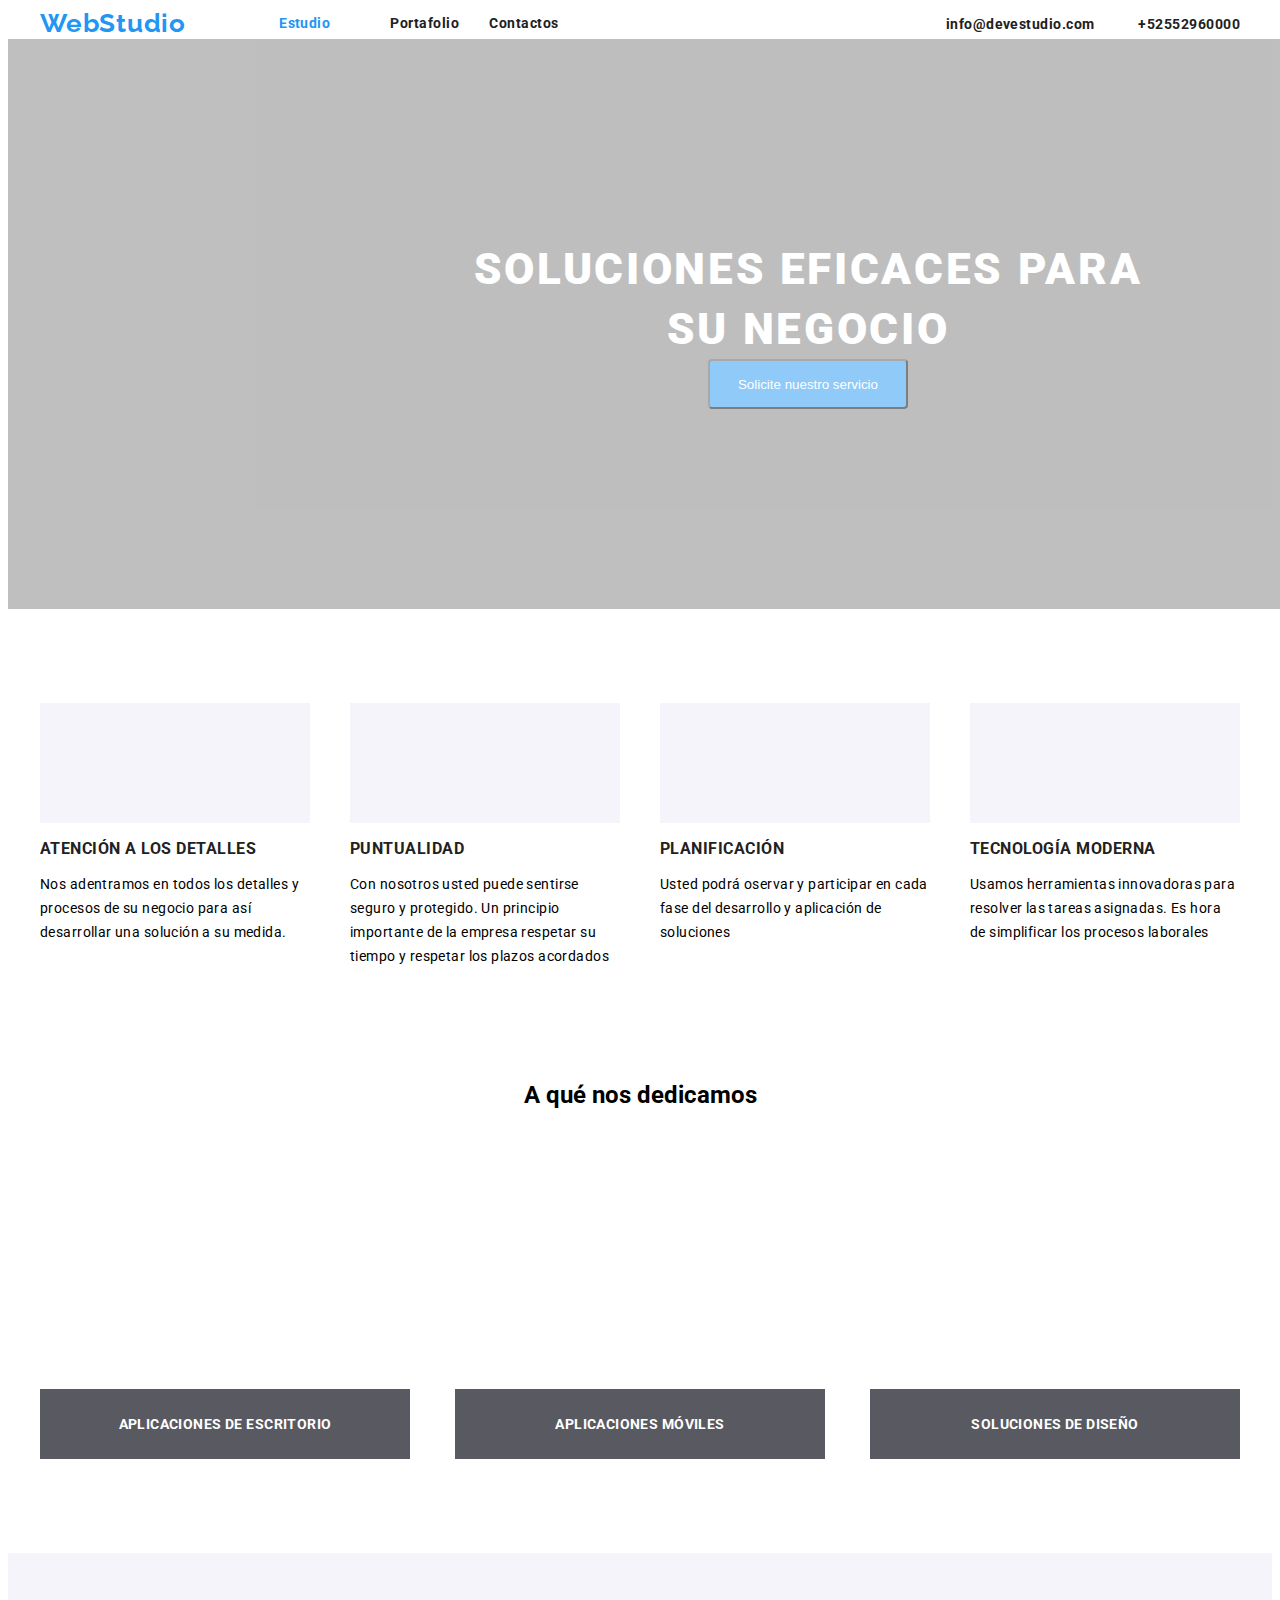
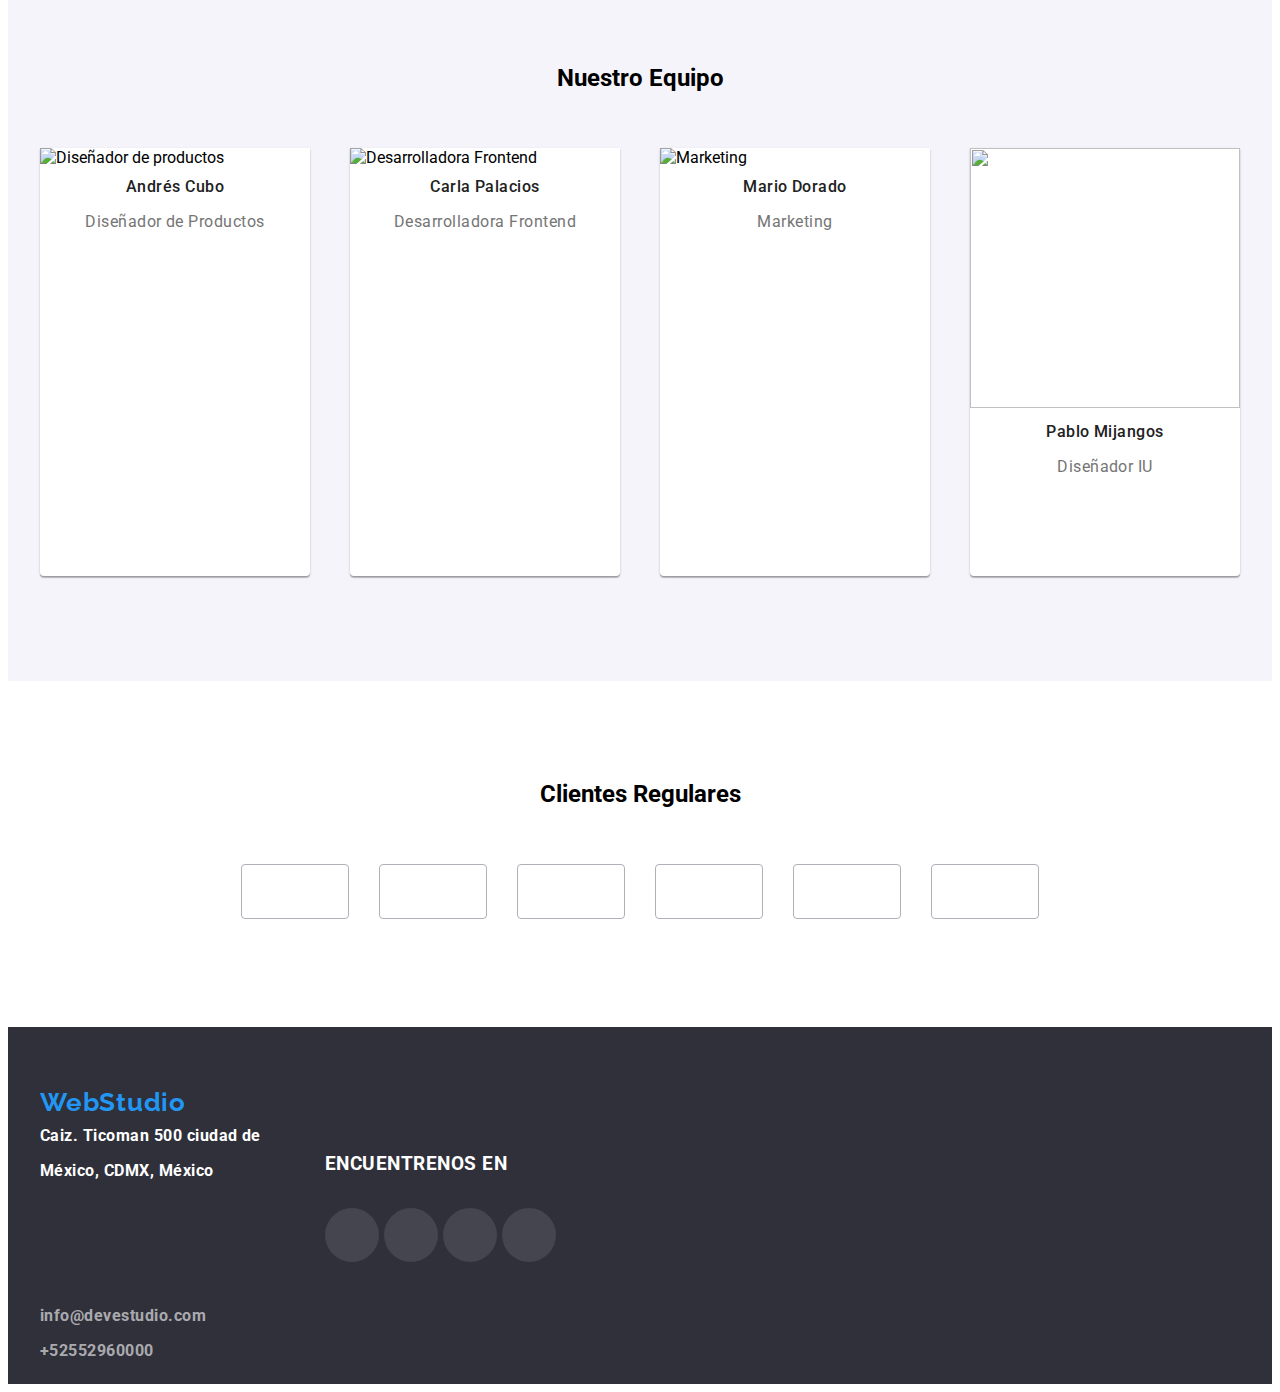
==== commit e9fd7a22: "Add files via upload" ====
--- a/index.html
+++ b/index.html
@@ -18,45 +18,46 @@
       crossorigin="anonymous"
       referrerpolicy="no-referrer"
     />
-    <title>T4 Nidia Parra</title>
+    <title>T5 Nidia Parra</title>
   </head>
   <body>
-    <header class="header">
-      <nav class="container navegator">          
-          <ul class="list header-page">
-            <a href="index.html" class="custom-items-webstudio">WebStudio</a>
-            <li class="navegator header-page">
-              <a href="index.html" class="custom-items-estudio">Estudio</a>
-            
-            
-              <a href="portfolio.html" class="header-link-selected">
-                Portafolio</a
-              >
-            
-            <a href="#" class="text-contact">Contactos</a>
-          </li>
-          </ul>
-          <ul class="list">
-            <li class="navegator">
-              
-              <a href="mailto:info@devestudio.com" class="header-link-selected"
-                > <svg class="icon-sob">
-                  <use href="./images/icons.svg#sobre-activable"></use></svg>  info@devestudio.com</a
-              >
-              
-              <a href="tel:+52552960000" class="header-link-selected"
-                ><svg class="icon-tel">
-                  <use href="./images/icons.svg#telfono-inteligente"></use>
-                </svg>  +52552960000</a
-              >
-            </li>
-          </ul>
-         </nav>      
+    <header class="container navegator navegator-header">
+      <nav class="header-page">
+        <a href="index.html" class="custom-items-webstudio">WebStudio</a>
+        <ul class="list navegator header-page">
+          <a href="index.html" class="custom-items-estudio data-modal-open"
+            >Estudio</a
+          >
+          <div class="backdrop is-hidden" data-modal>
+            <div class="modal"></div>
+          </div>
+
+          <a href="portfolio.html" class="header-link-selected"> Portafolio</a>
+          <a href="#" class="text-contact">Contactos</a>
+        </ul>
+      </nav>
+      <ul class="list navegator">
+        <li>
+          <a href="mailto:info@devestudio.com" class="header-link-selected">
+            <svg class="icon-sob">
+              <use href="./images/icons.svg#sobre-activable"></use>
+            </svg>
+            info@devestudio.com</a
+          >
+        </li>
+        <li>
+          <a href="tel:+52552960000" class="header-link-selected"
+            ><svg class="icon-tel">
+              <use href="./images/icons.svg#telfono-inteligente"></use>
+            </svg>
+            +52552960000</a
+          >
+        </li>
+      </ul>
     </header>
-
     <main>
-      <section class="section-banner">
-        <p class="text-banner">SOLUCIONES EFICACES PARA SU NEGOCIO</p>
+      <section class="section-banner image-banner">
+        <h1 class="text-banner">SOLUCIONES EFICACES PARA SU NEGOCIO</h1>
         <button type="button" class="effect-color">
           Solicite nuestro servicio
         </button>
@@ -66,19 +67,25 @@
         <ul class="container list flex-container-row">
           <li>
             <svg class="background-section-initial">
-              <use href="./images/icons.svg#antena-1 " class="icon.products" ></use>
-            </svg>   
+              <use
+                href="./images/icons.svg#antena-1 "
+                class="icon.products"
+              ></use>
+            </svg>
             <h3 class="description-charges-name">ATENCIÓN A LOS DETALLES</h3>
-          
+
             <p class="description-charges">
               Nos adentramos en todos los detalles y procesos de su negocio para
               así desarrollar una solución a su medida.
             </p>
           </li>
-        
+
           <li>
             <svg class="background-section-initial icon-products">
-              <use class="icon-products" href="./images/icons.svg#reloj-1" ></use>
+              <use
+                class="icon-products"
+                href="./images/icons.svg#reloj-1"
+              ></use>
             </svg>
             <h3 class="description-charges-name">PUNTUALIDAD</h3>
             <p class="description-charges">
@@ -87,7 +94,7 @@
               acordados
             </p>
           </li>
-      
+
           <li>
             <svg class="icon-products background-section-initial">
               <use href="./images/icons.svg#diagrama-1"></use>
@@ -98,8 +105,7 @@
               aplicación de soluciones
             </p>
           </li>
-      
-  
+
           <li>
             <svg class="icon-products background-section-initial">
               <use href="./images/icons.svg#astronauta-1"></use>
@@ -141,24 +147,24 @@
                 height="260"
                 alt="Diseñador de productos"
               />
-                <h2 class="team-member-name">Andrés Cubo</h2>
-                <p class="team-member-position">Diseñador de Productos</p>
-                <div class="list team-member-icon-container">
-                  <svg class="icon-container icon-networks">
-                    <use href="./images/icons.svg#instagram-2"></use>
-                  </svg>
-                  <svg class="icon-container icon-networks">
-                    <use href="./images/icons.svg#twiter"></use>
-                  </svg>
-                  <svg class="icon-container icon-networks">
-                    <use href="./images/icons.svg#facebook-1"></use>
-                  </svg>
-                  <svg class="icon-container icon-networks">
-                    <use href="./images/icons.svg#linkedin-1"></use>
-                  </svg>
-                </div>
-              </li>
-          
+              <h2 class="team-member-name">Andrés Cubo</h2>
+              <p class="team-member-position">Diseñador de Productos</p>
+              <div class="list team-member-icon-container">
+                <svg class="icon-container icon-networks">
+                  <use href="./images/icons.svg#instagram-2"></use>
+                </svg>
+                <svg class="icon-container icon-networks">
+                  <use href="./images/icons.svg#twiter"></use>
+                </svg>
+                <svg class="icon-container icon-networks">
+                  <use href="./images/icons.svg#facebook-1"></use>
+                </svg>
+                <svg class="icon-container icon-networks">
+                  <use href="./images/icons.svg#linkedin-1"></use>
+                </svg>
+              </div>
+            </li>
+
             <li class="team-member">
               <img
                 src="./images/frontEnd.jpg"
@@ -166,27 +172,25 @@
                 height="260"
                 alt="Desarrolladora Frontend"
               />
-            
-                <h2 class="team-member-name">Carla Palacios</h2>
-                <p class="team-member-position"
-                  >Desarrolladora Frontend</
-                >
-                <div class="list team-member-icon-container">
-                  <svg class="icon-container icon-networks">
-                    <use href="./images/icons.svg#instagram-2"></use>
-                  </svg>
-                  <svg class="icon-container icon-networks">
-                    <use href="./images/icons.svg#twiter"></use>
-                  </svg>
-                  <svg class="icon-container icon-networks">
-                    <use href="./images/icons.svg#facebook-1"></use>
-                  </svg>
-                  <svg class="icon-container icon-networks">
-                    <use href="./images/icons.svg#linkedin-1"></use>
-                  </svg>
-                </div>
-              </li>
-          
+
+              <h2 class="team-member-name">Carla Palacios</h2>
+              <p class="team-member-position">Desarrolladora Frontend</p>
+              <div class="list team-member-icon-container">
+                <svg class="icon-container icon-networks">
+                  <use href="./images/icons.svg#instagram-2"></use>
+                </svg>
+                <svg class="icon-container icon-networks">
+                  <use href="./images/icons.svg#twiter"></use>
+                </svg>
+                <svg class="icon-container icon-networks">
+                  <use href="./images/icons.svg#facebook-1"></use>
+                </svg>
+                <svg class="icon-container icon-networks">
+                  <use href="./images/icons.svg#linkedin-1"></use>
+                </svg>
+              </div>
+            </li>
+
             <li class="team-member">
               <img
                 src="./images/marketing.jpg"
@@ -194,78 +198,78 @@
                 height="260"
                 alt="Marketing"
               />
-                <h2 class="team-member-name">Mario Dorado</h2>
-                <p class="team-member-position">Marketing</p>
-                <div class="list team-member-icon-container">
-                  <svg class="icon-container icon-networks">
-                    <use href="./images/icons.svg#instagram-2"></use>
-                  </svg>
-                  <svg class="icon-container icon-networks">
-                    <use href="./images/icons.svg#twiter"></use>
-                  </svg>
-                  <svg class="icon-container icon-networks">
-                    <use href="./images/icons.svg#facebook-1"></use>
-                  </svg>
-                  <svg class="icon-container icon-networks">
-                    <use href="./images/icons.svg#linkedin-1"></use>
-                  </svg>
-                </div>
-              </li>
-        
+              <h2 class="team-member-name">Mario Dorado</h2>
+              <p class="team-member-position">Marketing</p>
+              <div class="list team-member-icon-container">
+                <svg class="icon-container icon-networks">
+                  <use href="./images/icons.svg#instagram-2"></use>
+                </svg>
+                <svg class="icon-container icon-networks">
+                  <use href="./images/icons.svg#twiter"></use>
+                </svg>
+                <svg class="icon-container icon-networks">
+                  <use href="./images/icons.svg#facebook-1"></use>
+                </svg>
+                <svg class="icon-container icon-networks">
+                  <use href="./images/icons.svg#linkedin-1"></use>
+                </svg>
+              </div>
+            </li>
+
             <li class="team-member">
               <img src="./images/disIU.jpg" width="270" height="260" alt="" />
-                <h2 class="team-member-name">Pablo Mijangos</h2>
-                <p class="team-member-position">Diseñador IU </p>
-                <div class="list team-member-icon-container">
-                  <svg class="icon-container icon-networks">
-                    <use href="./images/icons.svg#instagram-2"></use>
-                  </svg>
-                  <svg class="icon-container icon-networks">
-                    <use href="./images/icons.svg#twiter"></use>
-                  </svg>
-                  <svg class="icon-container icon-networks">
-                    <use href="./images/icons.svg#facebook-1"></use>
-                  </svg>
-                  <svg class="icon-container icon-networks">
-                    <use href="./images/icons.svg#linkedin-1"></use>
-                  </svg>
-                </div>
-              </li>  
+              <h2 class="team-member-name">Pablo Mijangos</h2>
+              <p class="team-member-position">Diseñador IU</p>
+              <div class="list team-member-icon-container">
+                <svg class="icon-container icon-networks">
+                  <use href="./images/icons.svg#instagram-2"></use>
+                </svg>
+                <svg class="icon-container icon-networks">
+                  <use href="./images/icons.svg#twiter"></use>
+                </svg>
+                <svg class="icon-container icon-networks">
+                  <use href="./images/icons.svg#facebook-1"></use>
+                </svg>
+                <svg class="icon-container icon-networks">
+                  <use href="./images/icons.svg#linkedin-1"></use>
+                </svg>
+              </div>
+            </li>
           </ul>
         </div>
       </section>
 
       <section class="section">
-        <div class="list container flex-container">
+        <div class="container flex-container">
           <h2>Clientes Regulares</h2>
           <ul class="list regular-customers">
-            <li class="background-section-customers">
-              <svg class="icon-customers">
+            <li class="background-section-customers icon-customers">
+              <svg>
                 <use href="./images/icons.svg#Cliente-1"></use>
               </svg>
             </li>
-            <li class="background-section-customers">
-              <svg class="icon-customers">
+            <li class="background-section-customers icon-customers">
+              <svg>
                 <use href="./images/icons.svg#Cliente-2"></use>
               </svg>
             </li>
-            <li class="background-section-customers">
-              <svg class="icon-customers">
+            <li class="background-section-customers icon-customers">
+              <svg>
                 <use href="./images/icons.svg#Cliente-3"></use>
               </svg>
             </li>
-            <li class="background-section-customers">
-              <svg class="icon-customers">
+            <li class="background-section-customers icon-customers">
+              <svg>
                 <use href="./images/icons.svg#Cliente-4"></use>
               </svg>
             </li>
-            <li class="background-section-customers">
-              <svg class="icon-customers">
+            <li class="background-section-customers icon-customers">
+              <svg>
                 <use href="./images/icons.svg#Cliente-5"></use>
               </svg>
             </li>
-            <li class="background-section-customers"">
-              <svg class="icon-customers">
+            <li class="background-section-customers icon-customers">
+              <svg>
                 <use href="./images/icons.svg#Cliente-6"></use>
               </svg>
             </li>
@@ -275,46 +279,58 @@
     </main>
 
     <footer class="section-background">
-      <address class="container footer-network-row">
-        <ul class="text-footer">
-          <a class="custom-items-webstudio">WebStudio</a>
-          <li class="section-footer">
-            <a class="color-foot-font text-footer"
-              >Caiz. Ticoman 500 ciudad de México, CDMX, México</a
-            >
-
-            <a
-              href="mailto:info@devestudio.com"
-              class="header-link-selected-hoover text-footer"
-              >info@devestudio.com</a
-            >
-
-            <a
-              href="tel:+52552960000"
-              class="header-link-selected-hoover text-footer"
-              >+52552960000</a
-            >
-          </li>
-      </ul>
-        <ul class="list text-footer footer-network">
-          <h3 class="color-foot-font">ENCUENTRENOS EN</h3>
-          <li class="footer-network-row">
-            <svg class="icon-container icon-networks">
-              <use href="./images/icons.svg#instagram-2"></use>
-            </svg>
-            <svg class="icon-container icon-networks">
-              <use href="./images/icons.svg#twiter"></use>
-            </svg>
-            <svg class="icon-container icon-networks">
-              <use href="./images/icons.svg#facebook-1"></use>
-            </svg>
-            <svg class="icon-container icon-networks">
-              <use href="./images/icons.svg#linkedin-1"></use>
-            </svg>
-          </li>
-        </ul>
-    
-      </address>
+      <div class="container">
+        <a class="custom-items-webstudio">WebStudio</a>
+        <address class="footer-network-row">
+          <ul class="list text-footer">
+            <li class="section-footer">
+              <a class="color-foot-font text-footer"
+                >Caiz. Ticoman 500 ciudad de México, CDMX, México</a
+              >
+            </li>
+            <li>
+              <a
+                href="mailto:info@devestudio.com"
+                class="header-link-selected-hoover text-footer"
+                >info@devestudio.com</a
+              >
+            </li>
+            <li>
+              <a
+                href="tel:+52552960000"
+                class="header-link-selected-hoover text-footer"
+                >+52552960000</a
+              >
+            </li>
+          </ul>
+          <div class="text-footer footer-network container">
+            <h3 class="color-foot-font">ENCUENTRENOS EN</h3>
+            <ul class="list footer-network-row">
+              <li class="icon-container icon-networks">
+                <svg>
+                  <use href="./images/icons.svg#instagram-2"></use>
+                </svg>
+              </li>
+              <li class="icon-container icon-networks">
+                <svg>
+                  <use href="./images/icons.svg#twiter"></use>
+                </svg>
+              </li>
+              <li class="icon-container icon-networks">
+                <svg>
+                  <use href="./images/icons.svg#facebook-1"></use>
+                </svg>
+              </li>
+              <li class="icon-container icon-networks">
+                <svg>
+                  <use href="./images/icons.svg#linkedin-1"></use>
+                </svg>
+              </li>
+            </ul>
+          </div>
+        </address>
+      </div>
     </footer>
+    <script src="./js/modal.js"></script>
   </body>
 </html>
--- a/css/styles.css
+++ b/css/styles.css
@@ -271,6 +271,9 @@
   text-align: center;
   order: none;
   cursor: pointer;
+  width: 200px;
+  height: 50px;
+  border-radius: 4px;
 }
 
 .effect-color:hover {
@@ -429,6 +432,7 @@
   cursor: pointer;
   fill: #2196f3;
 }
+
 .icon-tel {
   width: 10px;
   height: 16px;
@@ -446,6 +450,14 @@
 
 .icon-sob:hover {
   fill: #2196f3;
+}
+
+.icon-networks {
+  fill: #afb1b8;
+}
+
+.icon-networks:hover {
+  fill: #ffffff;
 }
 
 .flex-container-position {
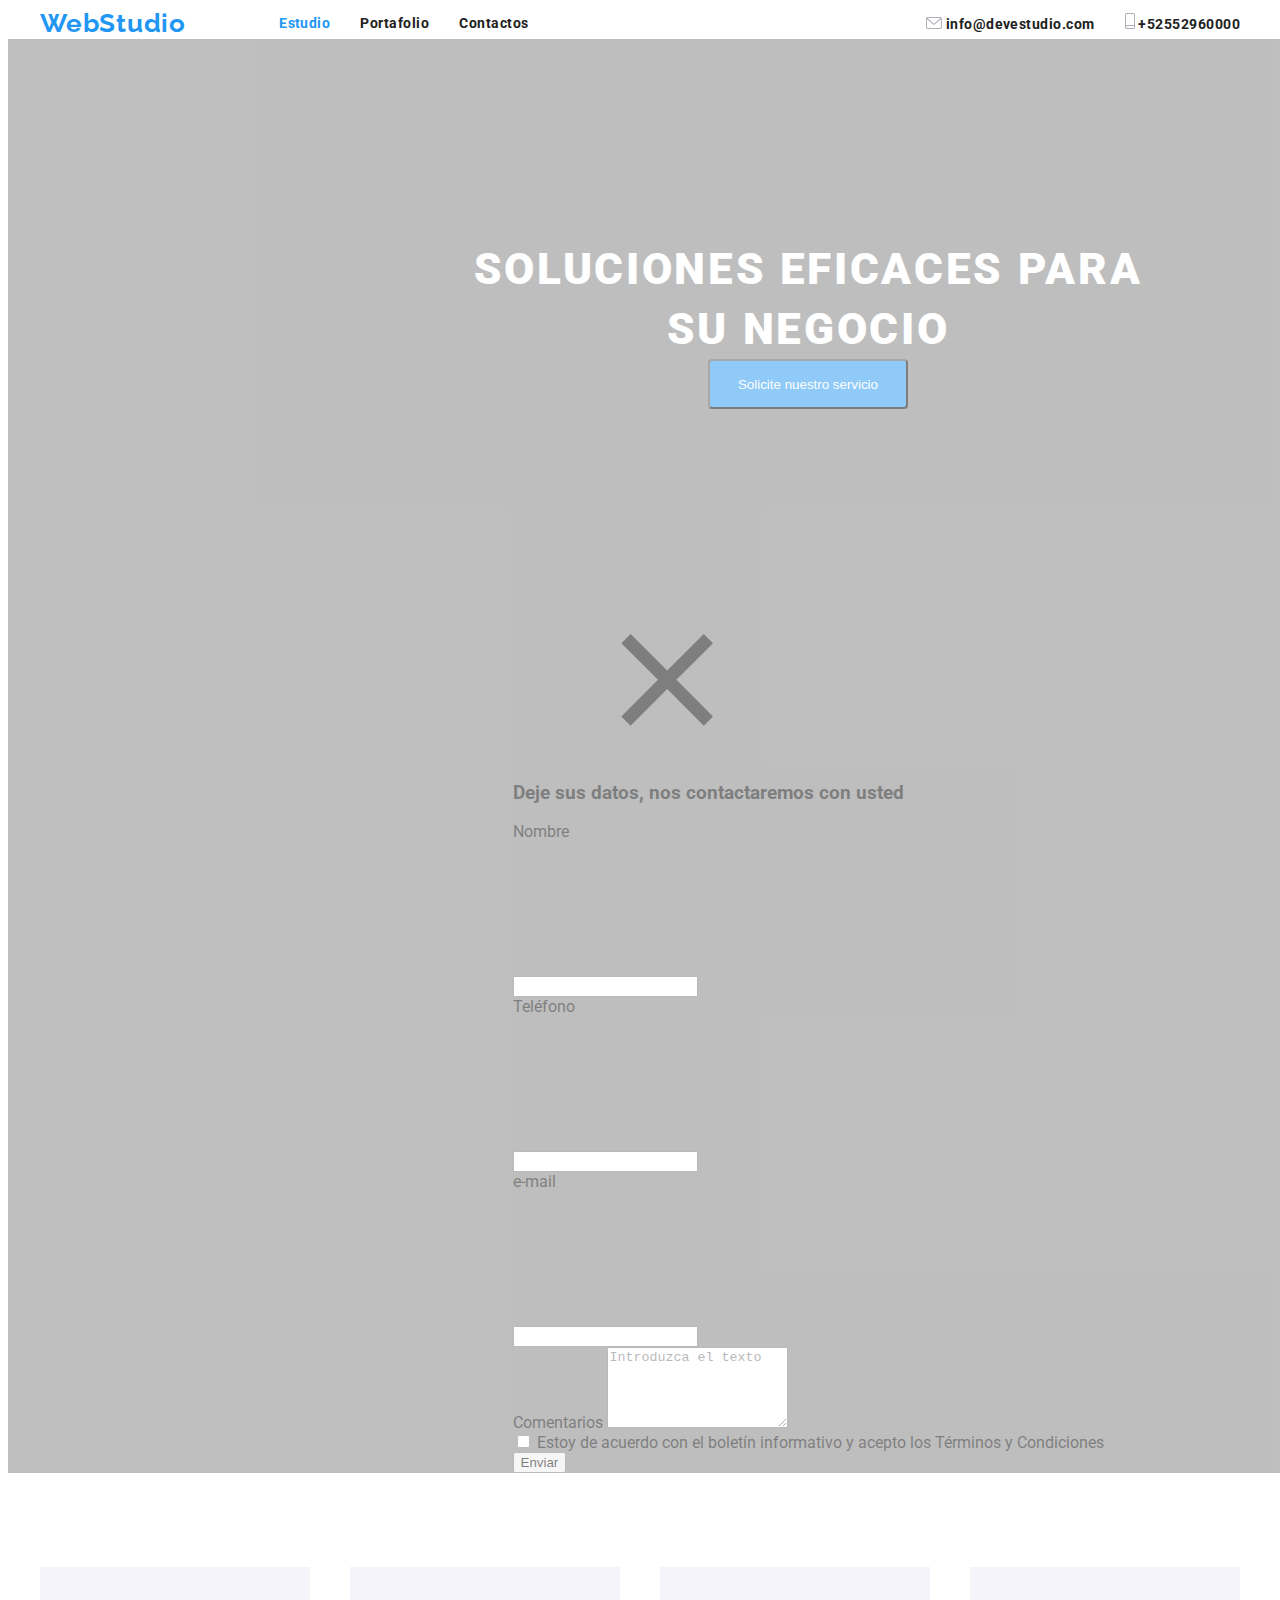
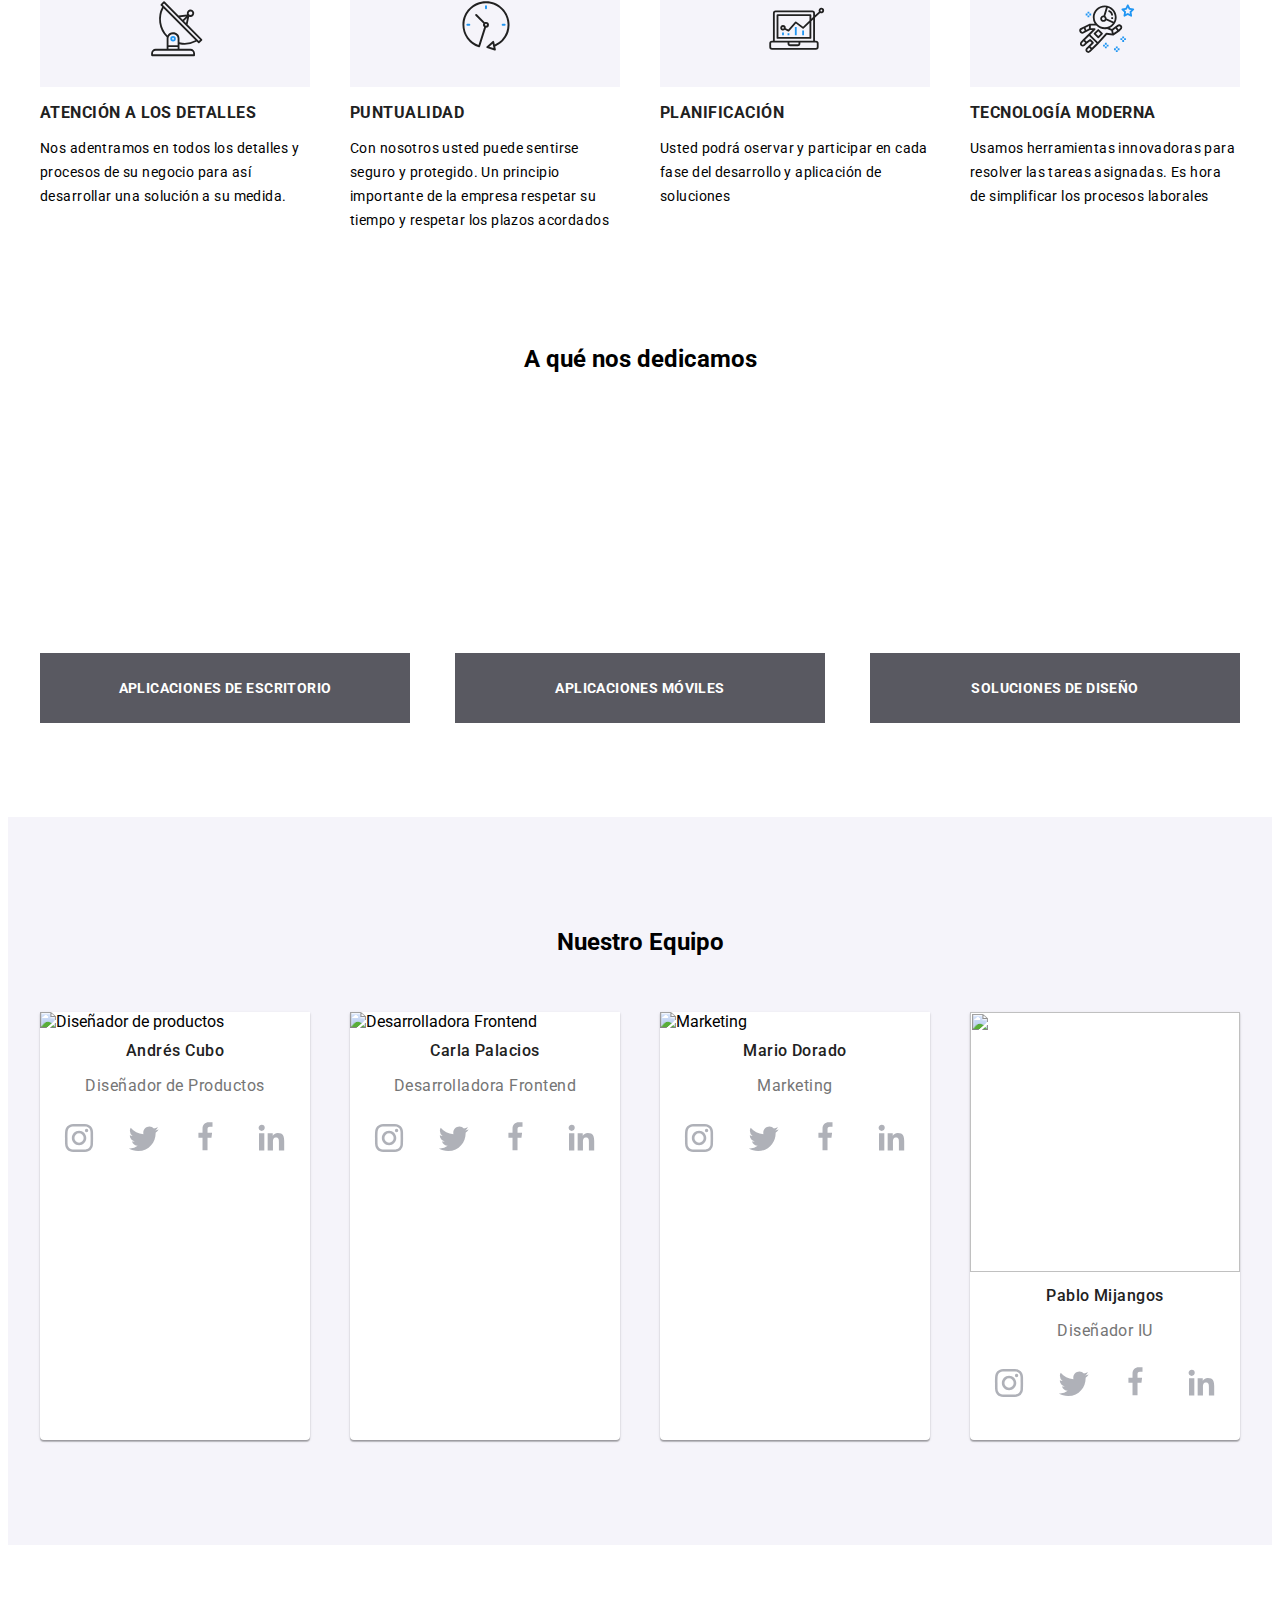
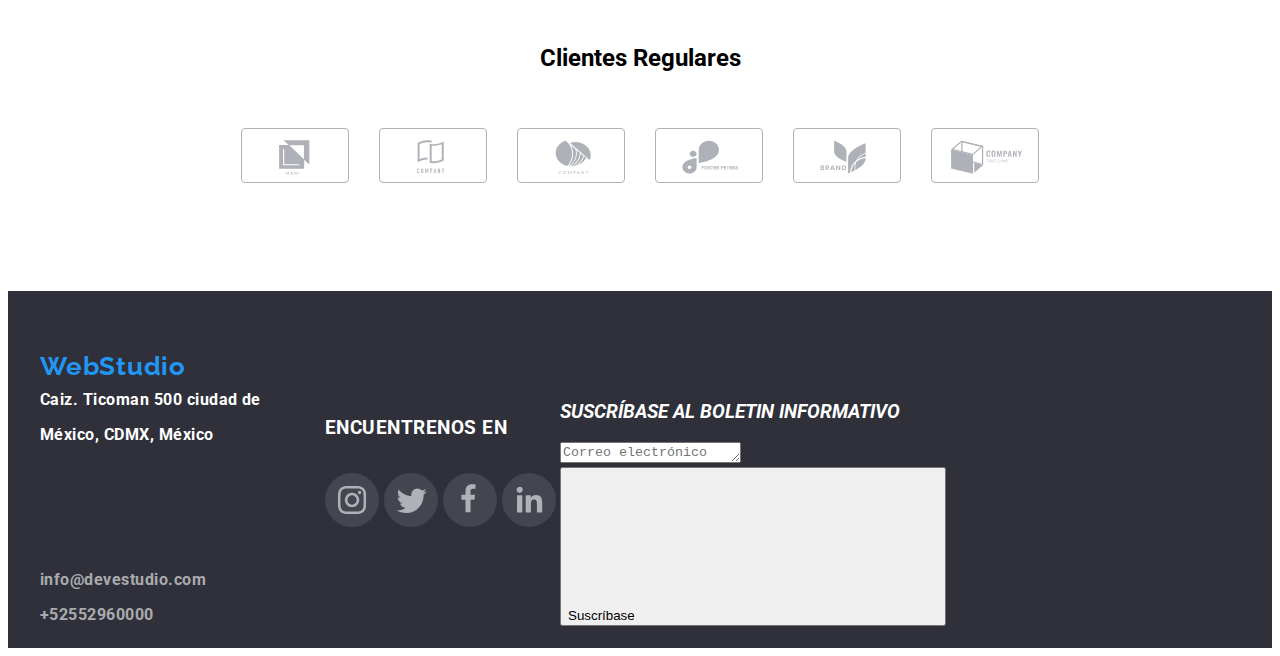
==== commit 31e2eb36: "Add files via upload" ====
--- a/index.html
+++ b/index.html
@@ -18,27 +18,26 @@
       crossorigin="anonymous"
       referrerpolicy="no-referrer"
     />
-    <title>T5 Nidia Parra</title>
+    <title>T6 Nidia Parra</title>
   </head>
   <body>
     <header class="container navegator navegator-header">
       <nav class="header-page">
         <a href="index.html" class="custom-items-webstudio">WebStudio</a>
         <ul class="list navegator header-page">
-          <a href="index.html" class="custom-items-estudio data-modal-open"
-            >Estudio</a
+          <a href="index.html" class="custom-items-estudio after">Estudio</a>
+          <a href="portfolio.html" class="header-link-selected after">
+            Portafolio</a
           >
-          <div class="backdrop is-hidden" data-modal>
-            <div class="modal"></div>
-          </div>
-
-          <a href="portfolio.html" class="header-link-selected"> Portafolio</a>
           <a href="#" class="text-contact">Contactos</a>
         </ul>
       </nav>
       <ul class="list navegator">
         <li>
-          <a href="mailto:info@devestudio.com" class="header-link-selected">
+          <a
+            href="mailto:info@devestudio.com icon-sob"
+            class="header-link-selected"
+          >
             <svg class="icon-sob">
               <use href="./images/icons.svg#sobre-activable"></use>
             </svg>
@@ -58,9 +57,82 @@
     <main>
       <section class="section-banner image-banner">
         <h1 class="text-banner">SOLUCIONES EFICACES PARA SU NEGOCIO</h1>
-        <button type="button" class="effect-color">
+
+        <button type="button" class="effect-color" data-modal-open>
           Solicite nuestro servicio
         </button>
+        <div class="backdrop is-hidden" data-modal>
+          <div class="modal">
+            <a data-modal-close>
+              <svg class="icon-modal btn-modal">
+                <use href="./images/icons.svg#close"></use>
+              </svg>
+            </a>
+            <div>
+              <form action="#" class="modal-form">
+                <h3 class="h3-modal">
+                  Deje sus datos, nos contactaremos con usted
+                </h3>
+                <label for="input-name"> Nombre </label>
+                <div class="modal-icon-enter">
+                  <input
+                    class="modal-form-input"
+                    type="text"
+                    name="Nombre"
+                    id="name"
+                  />
+
+                  <svg class="icon-modal-data">
+                    <use href="./images/icons.svg#persona"></use>
+                  </svg>
+                </div>
+
+                <label for="input-name"> Teléfono </label>
+                <div class="modal-icon-enter">
+                  <input class="modal-form-input" type="text" name="Teléfono" />
+                  <svg class="icon-modal-data">
+                    <use href="./images/icons.svg#telfononegro"></use>
+                  </svg>
+                </div>
+
+                <label for="input-name"> e-mail </label>
+                <div class="modal-icon-enter">
+                  <input class="modal-form-input" type="text" name="Correo" />
+
+                  <svg class="icon-modal-data">
+                    <use href="./images/icons.svg#email"></use>
+                  </svg>
+                </div>
+                <label for="input-name">
+                  Comentarios
+
+                  <textarea
+                    class="modal-form-message"
+                    name="message"
+                    rows="5"
+                    placeholder="Introduzca el texto"
+                  ></textarea>
+                </label>
+
+                <div class="c">
+                  <input
+                    type="checkbox"
+                    class="modal-form-checkbox visually-hidden"
+                    id="policy"
+                  />
+
+                  <label for="policy" class="modal-form-checkbox-label">
+                    Estoy de acuerdo con el boletín informativo y acepto los
+                    Términos y Condiciones
+                  </label>
+                </div>
+                <div class="position-btn-modal">
+                  <button type="submit" class="modal-btn">Enviar</button>
+                </div>
+              </form>
+            </div>
+          </div>
+        </div>
       </section>
 
       <section class="section">
@@ -328,9 +400,31 @@
               </li>
             </ul>
           </div>
+          <div class="text-bulletin footer-bulletin container">
+            <h3 class="color-foot-font">SUSCRÍBASE AL BOLETIN INFORMATIVO</h3>
+            <ul class="list footer-network-row-suscription">
+              <li>
+                <textarea
+                  class="suscription"
+                  name="suscripción"
+                  rows="1"
+                  placeholder="Correo electrónico"
+                ></textarea>
+              </li>
+              <li>
+                <button class="suscription-btn">
+                  Suscríbase
+                  <svg class="icon-suscription">
+                    <use href="./images/icons.svg#enviar"></use>
+                  </svg>
+                </button>
+              </li>
+            </ul>
+          </div>
         </address>
       </div>
     </footer>
+
     <script src="./js/modal.js"></script>
   </body>
 </html>
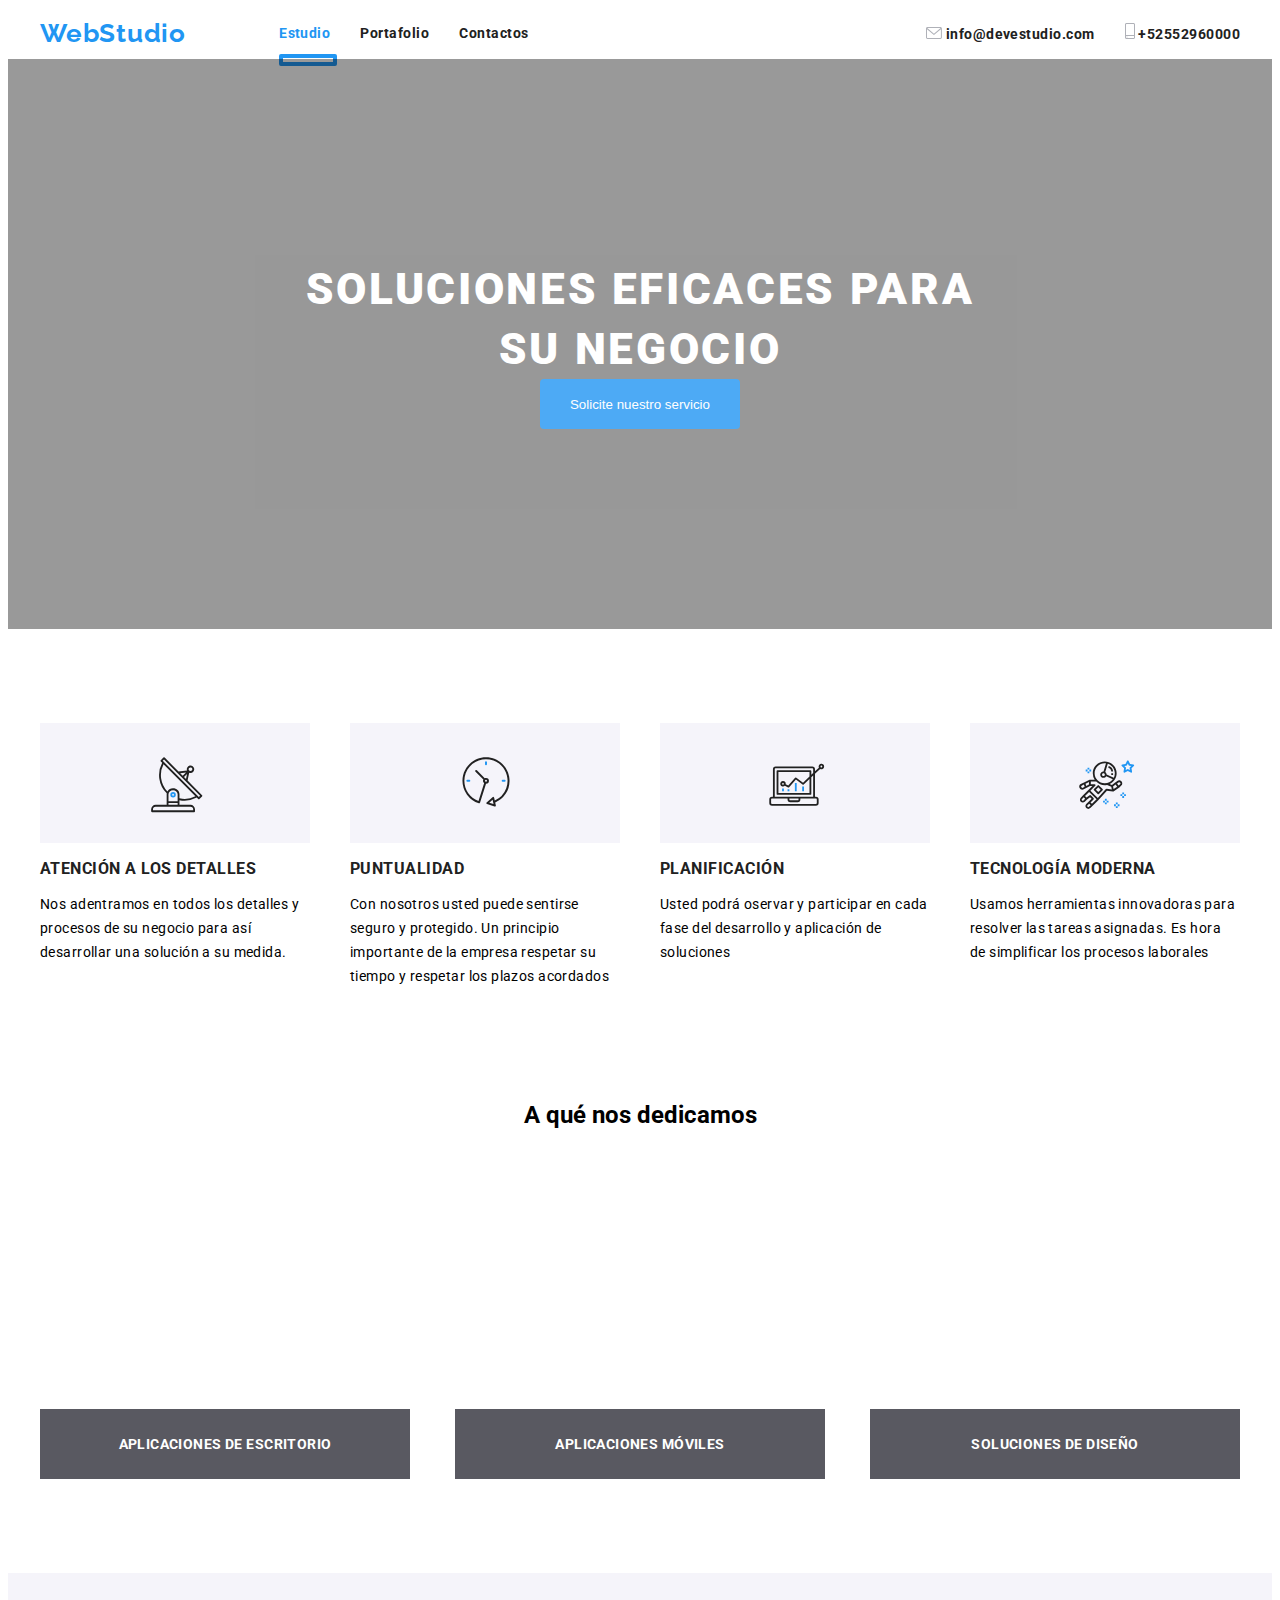
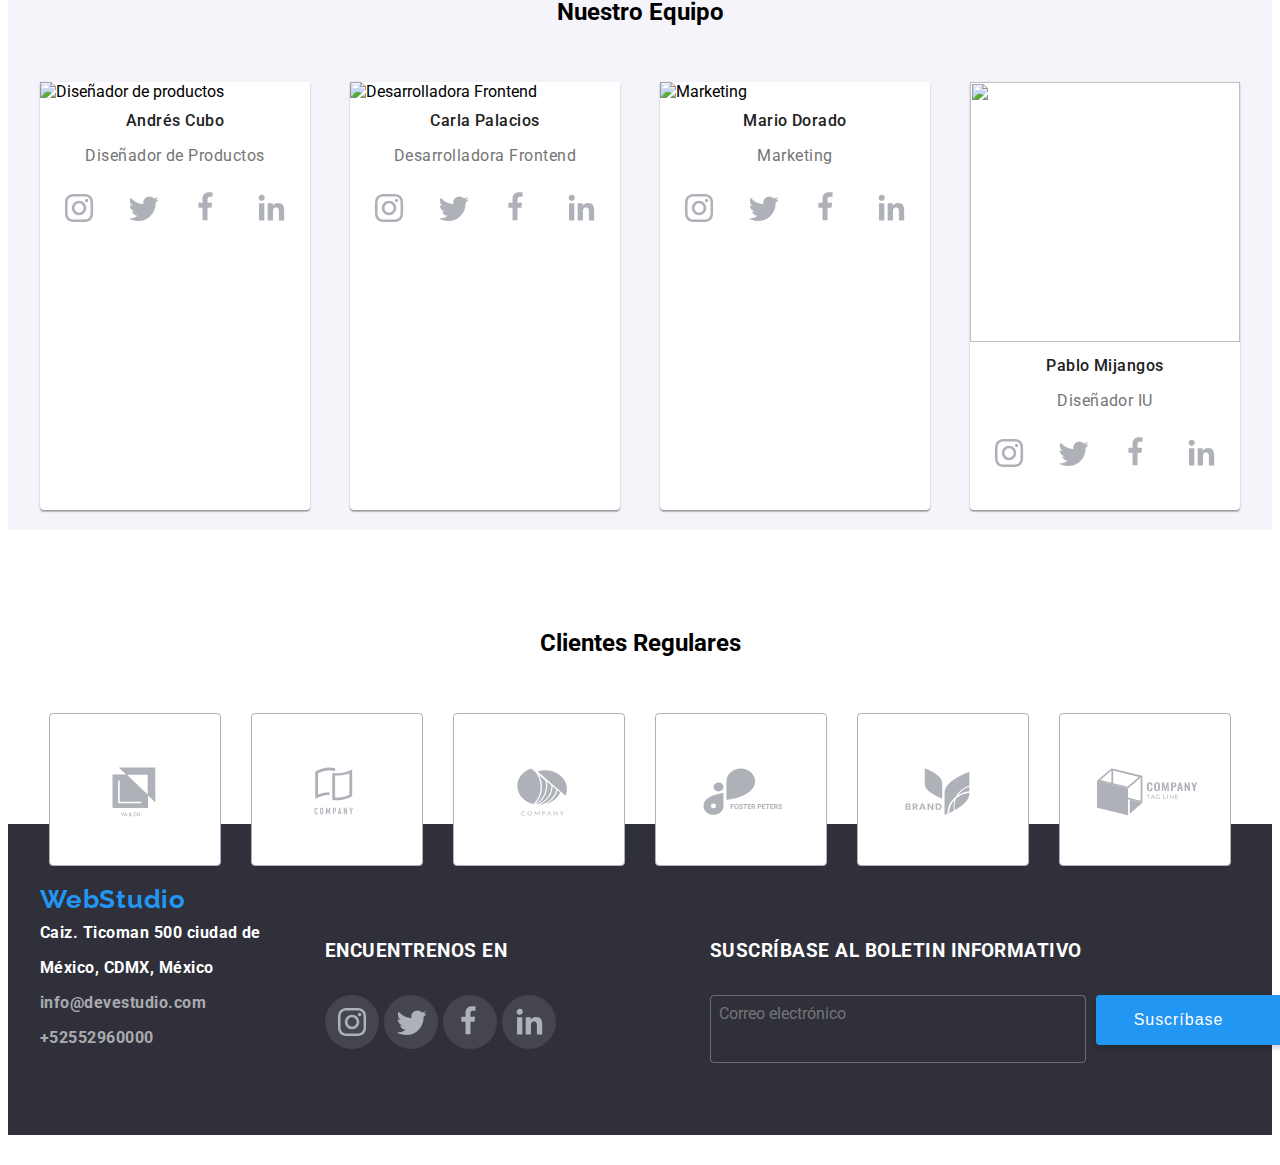
==== commit b6c517fb: "Update index.html" ====
--- a/index.html
+++ b/index.html
@@ -425,6 +425,6 @@
       </div>
     </footer>
 
-    <script src="./js/modal.js"></script>
+    <script src="./modal.js"></script>
   </body>
 </html>
--- a/css/styles.css
+++ b/css/styles.css
@@ -22,7 +22,6 @@
 .header {
   border-bottom: rgba(236, 236, 236, 1) 1px solid;
   padding: 32px 0;
-  width: 1600px;
 }
 
 .header-link-selected {
@@ -33,7 +32,7 @@
   letter-spacing: 2%;
 }
 
-.header-link-selected:hover {
+.header-link-selected:hover :focus {
   color: var(--color-hover);
   text-decoration: none;
 }
@@ -61,8 +60,9 @@
   display: flex;
   background-color: rgba(245, 244, 250, 1);
   /* width: 1600px; */
-  height: 728px;
-  align-items: center;
+  /* height: 728px; */
+  align-items: center;
+  padding: 20px 0;
 }
 
 .section-button-portfolio {
@@ -124,6 +124,7 @@
 }
 
 .custom-items-estudio {
+  position: relative;
   color: var(--color-hover);
   text-decoration: none;
   cursor: pointer;
@@ -131,7 +132,38 @@
   font-size: 14px;
   letter-spacing: 2%;
 }
-
+.custom-items-estudio::after {
+  position: absolute;
+  content: "";
+  border: 4px solid rgba(33, 150, 243, 1);
+  border-radius: 2px;
+  width: 50px;
+  height: 4px;
+  bottom: 0;
+  left: 0;
+  top: 30px;
+}
+
+.custom-items-estudio-portfolio {
+  position: relative;
+  color: var(--color-hover);
+  text-decoration: none;
+  cursor: pointer;
+  font-weight: 500px;
+  font-size: 14px;
+  letter-spacing: 2%;
+}
+.custom-items-estudio-portfolio::after {
+  position: absolute;
+  content: "";
+  border: 4px solid rgba(33, 150, 243, 1);
+  border-radius: 2px;
+  width: 65px;
+  height: 4px;
+  bottom: 0;
+  left: 0;
+  top: 30px;
+}
 .custom-items-estudio:hover {
   color: var(--color-text);
   color: var(--text-subtitle1);
@@ -165,6 +197,40 @@
   color: var(--text-subtitle1);
   font-weight: 500;
   font-size: 16px;
+}
+
+.target-portfolio {
+  position: relative;
+  overflow: hidden;
+  border: rgba(238, 238, 238, 1) solid 1px;
+  text-decoration: none;
+  height: 404px;
+  width: 370px;
+}
+
+.target-portfolio:hover {
+  box-shadow: 0px 1px 3px rgba(0, 0, 0, 0.12), 0px 1px 1px rgba(0, 0, 0, 0.14),
+    0px 2px 1px rgba(0, 0, 0, 0.2);
+  text-decoration: none;
+}
+
+.target-animation {
+  position: absolute;
+  top: 0px;
+  height: 294px;
+  width: 370px;
+  background-color: transparent;
+  letter-spacing: 0.03em;
+  padding: 63px 24px;
+  color: rgb(255, 255, 255);
+  transform: translateY(105%);
+  transition: transform 250ms ease;
+  transition-timing-function: cubic-bezier(0.4, 0, 0.2, 1);
+}
+
+.target-portfolio:hover .target-animation {
+  transform: translateY(0%);
+  background-color: rgb(33, 150, 243, 0.9);
 }
 
 .p-text {
@@ -175,6 +241,7 @@
   font-size: 18px;
   line-height: 30px;
   letter-spacing: 0.03em;
+  width: 365px;
 }
 
 .p-text-name-orleands {
@@ -195,6 +262,9 @@
   letter-spacing: 0.06em;
   color: #212121;
 }
+.target-name {
+  padding: 24px 20px;
+}
 
 .color-foot-font {
   color: var(--color-text);
@@ -207,7 +277,6 @@
   align-items: center;
   background-image: linear-gradient(rgba(0, 0, 0, 0.5), rgba(0, 0, 0, 0.5)),
     url(../images/banner.jpg);
-  width: 1600px;
 }
 
 .img-services1 {
@@ -248,7 +317,7 @@
 }
 
 .image-banner {
-  opacity: 0.5;
+  opacity: 0.8;
 }
 
 .text-banner {
@@ -273,6 +342,7 @@
   cursor: pointer;
   width: 200px;
   height: 50px;
+  border: none;
   border-radius: 4px;
 }
 
@@ -297,7 +367,30 @@
   gap: 30px;
 }
 
-/* .navegator-portfolio {
+.navegator-header {
+  display: flex;
+  flex-wrap: wrap;
+  flex-direction: row;
+  align-items: center;
+  justify-content: space-between;
+  text-decoration: none;
+  line-height: 3.5em;
+  font-size: 16px;
+  font-weight: 700;
+  line-height: 19px;
+  letter-spacing: 0.03em;
+  gap: 30px;
+  padding: 10px 0;
+}
+.li-line {
+  text-decoration: none;
+}
+
+.li-line:hover {
+  opacity: 0.5;
+}
+
+.navegator-contact {
   display: flex;
   flex-direction: row;
   align-items: center;
@@ -306,26 +399,6 @@
   font-size: 16px;
   font-weight: 700;
   letter-spacing: 0.03em;
-  gap: 40px;
-  width: 1600px;
-} */
-.li-line {
-  text-decoration: none;
-}
-
-.li-line:hover {
-  opacity: 0.5;
-}
-
-.navegator-contact {
-  display: flex;
-  flex-direction: row;
-  align-items: center;
-  justify-content: space-between;
-  line-height: 3.5em;
-  font-size: 16px;
-  font-weight: 700;
-  letter-spacing: 0.03em;
   gap: 10px;
 }
 
@@ -334,12 +407,6 @@
   flex-wrap: nowrap;
   flex-direction: row;
   gap: 8px;
-}
-
-.border-target {
-  box-shadow: 0px 1px 3px rgba(0, 0, 0, 0.12), 0px 1px 1px rgba(0, 0, 0, 0.14),
-    0px 2px 1px rgba(0, 0, 0, 0.2);
-  text-decoration: none;
 }
 
 .border-container {
@@ -406,6 +473,7 @@
 
 .regular-customers {
   display: flex;
+  flex-direction: row;
   height: 81px;
   gap: 30px;
   justify-content: space-between;
@@ -415,16 +483,21 @@
   display: flex;
   width: 170px;
   height: 81px;
-  justify-content: center;
+  /* justify-content: center; */
   align-items: center;
   background-color: white;
   border: rgba(175, 177, 184, 1) 1px solid;
   border-radius: 4px;
 }
 
+.background-section-customers:hover {
+  border: rgb(33, 150, 243, 1) 1px solid;
+  border-radius: 4px;
+}
+
 .icon-customers {
-  width: 106px;
-  height: 52.86px;
+  /* width: 106px; */
+  padding: 35px 0;
   fill: #afb1b8;
 }
 
@@ -607,7 +680,7 @@
   line-height: 35px;
   text-align: left;
   letter-spacing: 0.03em;
-  margin-bottom: 16px;
+  /* margin-bottom: 16px; */
   gap: 8px;
 }
 
@@ -633,8 +706,6 @@
   display: flex;
   flex-direction: column;
   color: var(--color-text-foot);
-  margin-bottom: 47px;
-  padding-bottom: 47px;
 }
 
 .section-background {
@@ -643,8 +714,8 @@
   justify-content: left;
   background-color: var(--primary-color);
   font-style: normal;
-  padding-top: 60px;
-  margin-top: 82px;
+  padding: 60px 0;
+  margin: 30px 0;
   gap: 20px;
 }
 
@@ -653,10 +724,259 @@
   flex-direction: column;
   justify-content: flex-start;
   margin-left: 50px;
-  margin-top: 10px;
 }
 .footer-network-row {
   display: flex;
   flex-direction: row;
   gap: 5px;
 }
+
+.backdrop.is-hidden {
+  visibility: hidden;
+  opacity: 0;
+  pointer-events: none;
+}
+
+.backdrop {
+  display: flex;
+  justify-content: center;
+  position: absolute;
+  top: 0;
+  left: 0;
+  width: 100vw;
+  height: 100vw;
+  background-color: rgb(0, 0, 0, 0.5);
+  visibility: visible;
+  bottom: 5px;
+}
+.modal {
+  width: 528px;
+  height: 580px;
+  background-color: #ffffff;
+  position: absolute;
+  left: 50%;
+  top: 25%;
+  transform: translate(-50%, -50%);
+  padding: 40px;
+}
+
+.icon-modal {
+  position: absolute;
+  top: 8px;
+  right: 8px;
+  padding: 5px;
+  width: 30px;
+  height: 30px;
+  border: 1px solid #0000001a;
+  border-radius: 50%;
+  background-color: transparent;
+  cursor: pointer;
+  transition: fill 250ms cubic-bezier(0.4, 0, 0.2, 1);
+}
+
+.icon-modal:hover {
+  border: 1px solid rgba(34, 7, 241, 0.1);
+  fill: #2196f3;
+}
+
+.input,
+textarea {
+  padding: 8px;
+  font-family: inherit;
+  font-size: inherit;
+}
+
+label {
+  display: flex;
+  flex-direction: column;
+  margin-bottom: 8px;
+}
+
+textarea {
+  resize: none;
+}
+.icon-modal-data {
+  width: 18px;
+  height: 18px;
+  position: absolute;
+  top: 12px;
+  left: 15px;
+  margin-bottom: 8px;
+}
+.icon-modal-data:hover {
+  fill: #2196f3;
+}
+
+.modal-icon-enter {
+  position: relative;
+}
+.h3-modal {
+  margin-top: 0;
+}
+
+.modal-form-input {
+  display: block;
+  outline: none;
+  cursor: pointer;
+  border-radius: 4px;
+  height: 40px;
+  width: 100%;
+  padding-left: 40px;
+  margin-bottom: 8px;
+  border: 1px solid rgba(33, 33, 33, 0.2);
+}
+
+.modal-form-input:focus,
+.modal-form-input:hover {
+  border: 1px solid #2196f3;
+}
+.modal-form-input:focus + .icon-modal-data,
+.modal-form-input:hover + .icon-modal-data {
+  fill: #2196f3;
+}
+
+.modal-form-message {
+  width: 448px;
+  height: 120px;
+  margin-top: 4px;
+  /* box-sizing: border-box; */
+  border-radius: 4px;
+  resize: none;
+  padding: 12px 16px;
+  border: 1px solid rgba(33, 33, 33, 0.2);
+}
+
+.modal-form-message:hover {
+  border-color: #2196f3;
+}
+.modal-form-message:focus {
+  border-color: #2196f3;
+}
+.visually-hidden {
+  position: absolute !important;
+  clip: rect(1px 1px 1px 1px);
+  padding: 0 !important;
+  border: 0 !important;
+  height: 0px !important;
+  width: 0px !important;
+  overflow: hidden;
+}
+.modal-form {
+  display: flex;
+  flex-direction: column;
+}
+.c {
+  display: flex;
+}
+
+.modal-form-checkbox-label {
+  display: flex;
+  flex-direction: row;
+  align-items: center;
+  font-weight: normal;
+  font-size: 14px;
+  line-height: 1.71;
+  letter-spacing: 0.03em;
+  color: rgb(0, 0, 0);
+}
+
+.modal-form-checkbox-label::before {
+  content: "";
+  display: block;
+  width: 20px;
+  height: 15px;
+  border: 1px solid rgb(34, 34, 34);
+  border-radius: 2px;
+  cursor: pointer;
+  margin-right: 9px;
+  margin-bottom: 20px;
+}
+
+.modal-form-checkbox:checked + .modal-form-checkbox-label::before {
+  background-image: url(./images/iconcheck.svg);
+  border-color: #2196f3;
+  background-color: #2196f3;
+  width: 20px;
+  height: 15px;
+}
+
+.position-btn-modal {
+  display: flex;
+  flex-direction: row;
+  justify-content: center;
+  margin-bottom: 32px;
+}
+
+.modal-btn {
+  background-color: #2196f3;
+  display: inline-block;
+  align-items: center;
+  align-self: center;
+  text-align: center;
+  font-weight: bold;
+  font-size: 16px;
+  line-height: 1.8;
+  letter-spacing: 0.06em;
+  width: 200px;
+  height: 50px;
+  padding: 10px 56px;
+  cursor: pointer;
+  box-shadow: 0px 4px 4px rgba(0, 0, 0, 0.15);
+  border-radius: 4px;
+  border: none;
+}
+
+.text-bulletin {
+  font-style: normal;
+  font-weight: 700;
+  font-size: 16px;
+  line-height: 35px;
+  text-align: left;
+  letter-spacing: 0.03em;
+  /* margin-bottom: 16px; */
+  gap: 8px;
+}
+.footer-bulletin {
+  display: flex;
+  flex-direction: column;
+  justify-content: flex-start;
+  margin-left: 150px;
+}
+.suscription {
+  border: 1px solid rgba(255, 255, 255, 0.3);
+  width: 358px;
+  height: 50px;
+  border-radius: 4px;
+  background-color: transparent;
+}
+.footer-network-row-suscription {
+  display: flex;
+  flex-direction: row;
+  gap: 10px;
+}
+.suscription-btn {
+  display: flex;
+  flex-direction: row;
+  justify-content: center;
+  background-color: #2196f3;
+  align-items: center;
+  align-self: center;
+  font-size: 16px;
+  line-height: 1.8;
+  letter-spacing: 0.06em;
+  width: 200px;
+  height: 50px;
+  gap: 15px;
+  /* padding: 10px 56px; */
+  cursor: pointer;
+  box-shadow: 0px 4px 4px rgba(0, 0, 0, 0.15);
+  border-radius: 4px;
+  border: none;
+  color: #ffffff;
+}
+
+.icon-suscription {
+  width: 20px;
+  height: 20px;
+  fill: #ffffff;
+}
